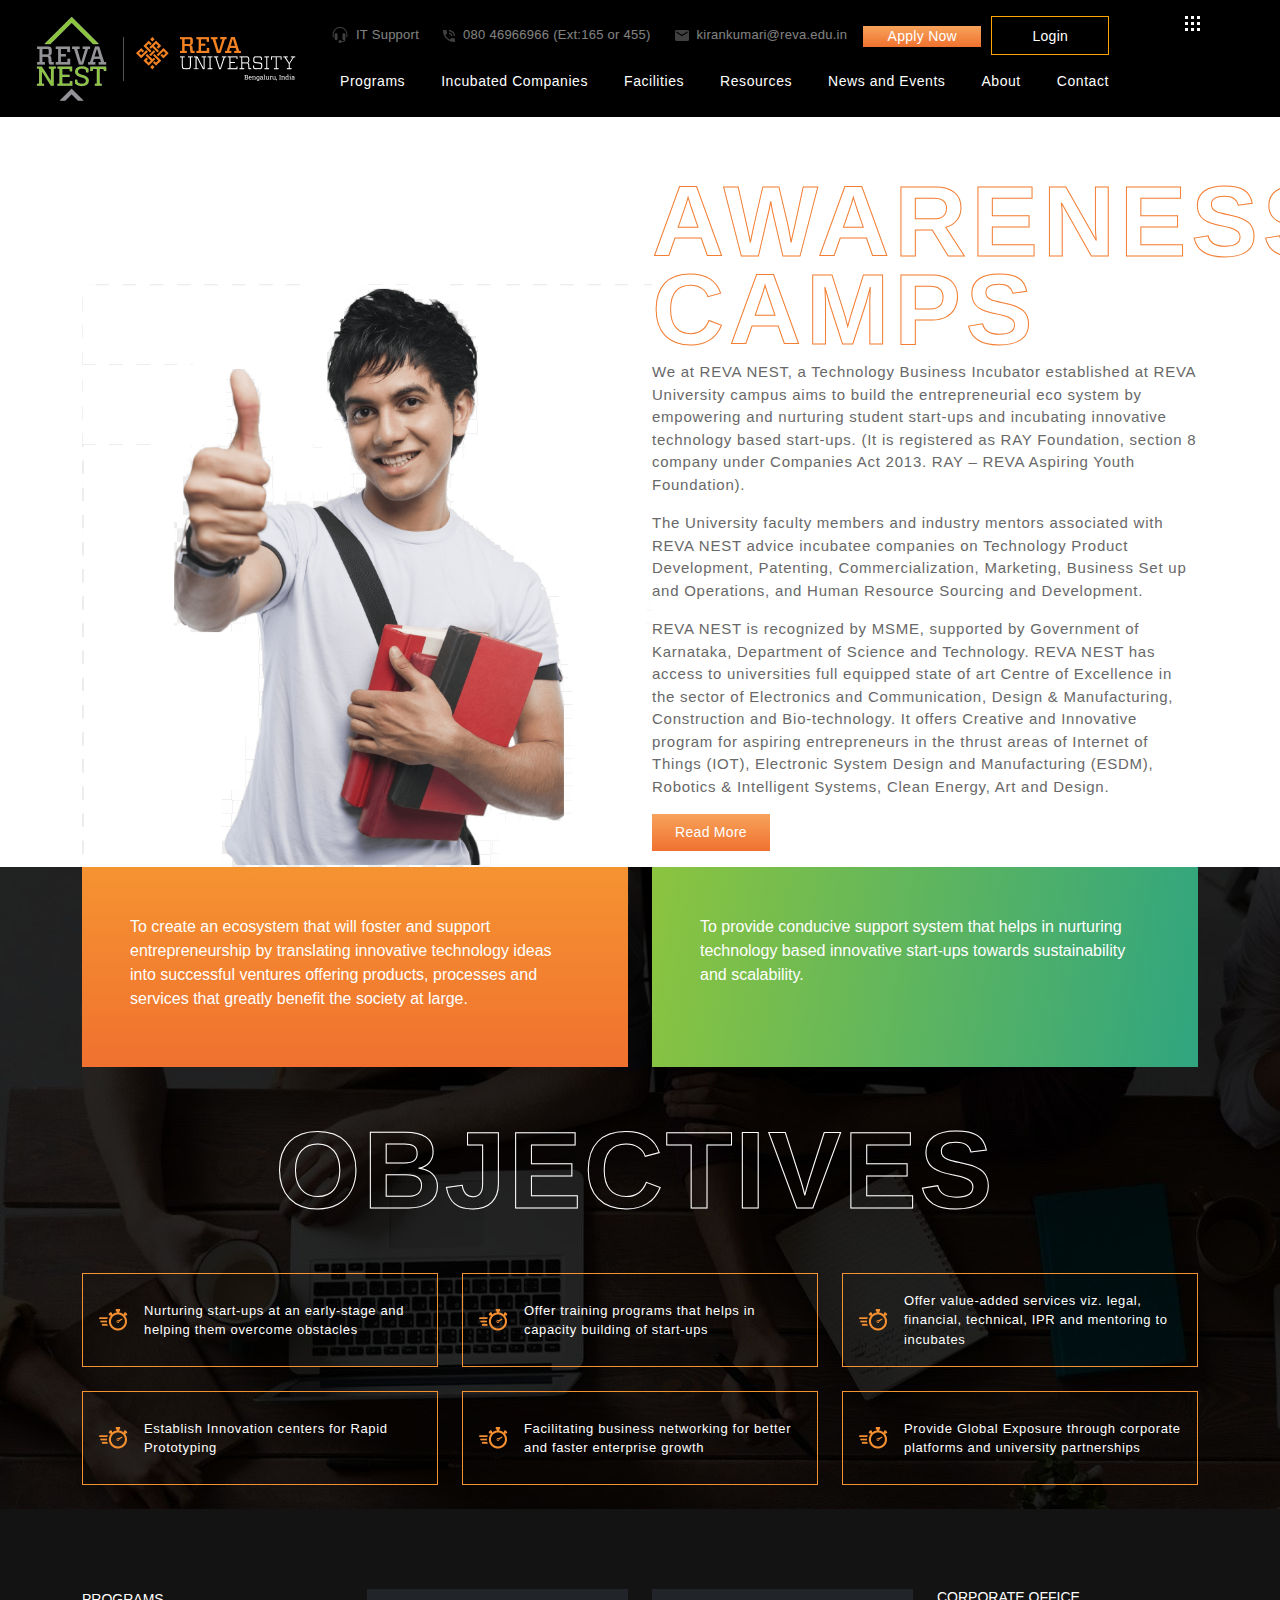
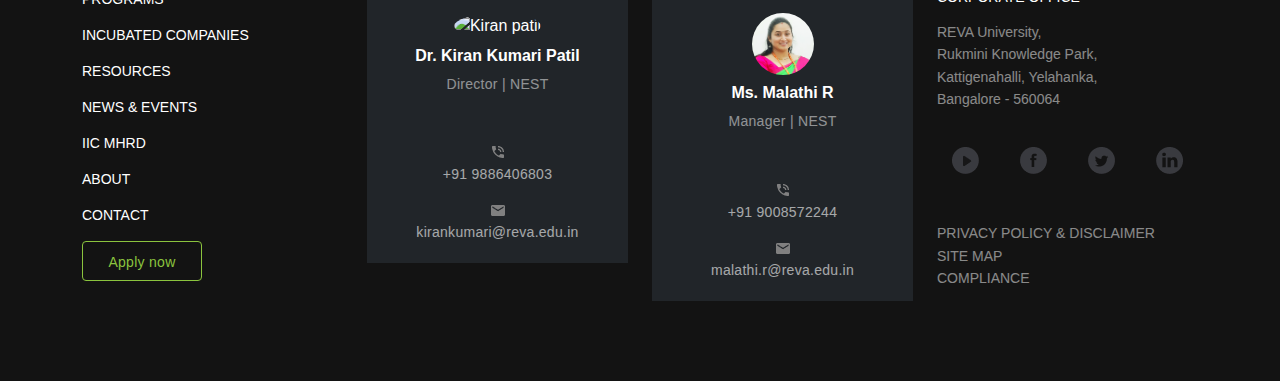
==== about.html @ 31da5b56 "Add files via upload" ====
<!DOCTYPE html>
<html lang="en">

<head>
    <meta charset="UTF-8">
    <meta http-equiv="X-UA-Compatible" content="IE=edge">
    <meta name="viewport" content="width=device-width, initial-scale=1.0">
    <title>About | Reva Nest</title>
    <meta name="description" content="About">
    <meta name="keywords" content="About">
    <!--CSS Preloader-->
    <link rel="preload" href="css/bootstrap.min.css" as="style">
    <link rel="preload" href="css/style.css" as="style">
    <link rel="preload" href="css/responsive.css" as="style">
    <link rel="preload" href="css/about.css" as="style">
    <link rel="preload" href="css/home.css" as="style">
    <link rel="preload" href="css/owl.carousel.min.css" as="style">
    <link rel="preload" href="css/owl.theme.default.min.css" as="style">

    <!--CSS Runner-->
    <link rel="stylesheet" href="css/bootstrap.min.css" media="all">
    <link rel="stylesheet" href="css/style.css" media="all">
    <link rel="stylesheet" href="css/responsive.css" media="all">
    <link rel="stylesheet" href="css/about.css" media="all">
    <link rel="stylesheet" href="css/home.css" media="all">
    <link rel="stylesheet" href="css/owl.carousel.min.css" media="all">
    <link rel="stylesheet" href="css/owl.theme.default.min.css" media="all">
</head>

<body>
     <!--Header Start-->
     <header class="pt-3">
        <div class="container-fluid">
            <div class="row">
                <div class="col-md-3 col-7">
                    <div class="brand-section ms-lg-4 pb-3">
                        <a href="https://hasansterco.github.io/revanest/">
                            <img src="img/images/REVA-NEST-2.png" alt="reva nest" class="img-fluid">
                            <img src="img/images/Group 1329.png" alt="reva university" class="img-fluid">
                        </a>
                    </div>
                </div>
                <div class="col-md-8 col-5">
                    <div class="top-bar d-lg-flex d-none">
                        <div class="address d-flex">
                            <div class="d-flex align-items-center">
                                <img src="img/images/Union.png" alt="Union">
                                <span class="text-white ms-2">IT Support</span>
                            </div>
                            <div class="d-flex align-items-center ms-4">
                                <img src="img/images/Vector.png" alt="number">
                                <span class="text-white ms-2">080 46966966 (Ext:165 or 455)</span>
                            </div>
                            <div class="d-flex align-items-center ms-4">
                                <img src="img/images/Vector-1.png" alt="mail">
                                <a href="mailto:kirankumari@reva.edu.in"
                                    class="text-white ms-2 e_mail">kirankumari@reva.edu.in</a>
                            </div>
                        </div>
                        <div class="cta-section d-flex align-items-baseline ms-3">
                            <a href="applicationform.html" class="apply-now applynowbtn text-decoration-none">Apply
                                Now</a>
                            <a href="login.html" class="loginbtn text-decoration-none">Login</a>
                        </div>
                    </div>
                    <div class="main-menu">
                        <nav class="navbar navbar-expand-lg navbar-dark align-items-start">
                            <div class="container-fluid p-0">
                                <button class="navbar-toggler collapsed ms-5" type="button" data-bs-toggle="collapse"
                                    data-bs-target="#navbarNav" aria-controls="navbarNav" aria-expanded="false"
                                    aria-label="Toggle navigation">
                                    <span class="navbar-toggler-icon"></span>
                                </button>
                                <div class="navbar-collapse" id="navbarNav">
                                    <ul class="navbar-nav">
                                        <li class="nav-item m-0">
                                            <a class="nav-link" href="programs.html">Programs</a>
                                        </li>
                                        <li class="nav-item m-0">
                                            <a class="nav-link" href="#Companies">Incubated Companies</a>
                                        </li>
                                        <li class="nav-item m-0">
                                            <a class="nav-link" href="#Facilities">Facilities</a>
                                        </li>
                                        <li class="nav-item m-0">
                                            <a class="nav-link" href="#Resources">Resources</a>
                                        </li>
                                        <li class="nav-item m-0">
                                            <a class="nav-link" href="#Events">News and Events</a>
                                        </li>
                                        <li class="nav-item m-0">
                                            <a class="nav-link" href="about.html">About</a>
                                        </li>
                                        <li class="nav-item m-0">
                                            <a class="nav-link" href="#Contact">Contact</a>
                                        </li>
                                    </ul>
                                </div>
                            </div>
                        </nav>
                    </div>
                </div>
                <div class="col-md-1 d-lg-flex d-none align-items-start">
                    <img src="img/images/Group 1477.png" class="img-fluid" alt="menu">
                </div>
            </div>
        </div>
    </header>
    <!--Header End-->
<!--About Reva nest-->
<section class="about-reva">
    <div class="container">
        <div class="row">
            <div class="col-md-6 position-relative">
                <img src="img/images/boy.png" alt="boy" class="img-fluid boy-img-translate">
            </div>
            <div class="col-md-6">
                <h1 class="awareness_gaptxt ">AWARENESS CAMPS</h1>
                <p class="mb-3">We at REVA NEST, a Technology Business Incubator established at REVA University campus aims to build the entrepreneurial eco system by empowering and nurturing student start-ups and incubating innovative technology based start-ups. (It is registered as RAY Foundation, section 8 company under Companies Act 2013. RAY – REVA Aspiring Youth Foundation).</p>
                <p class="mb-3">The University faculty members and industry mentors associated with REVA NEST advice incubatee companies on Technology Product Development, Patenting, Commercialization, Marketing, Business Set up and Operations, and Human Resource Sourcing and Development.</p>
                <p class="mb-3">REVA NEST is recognized by MSME, supported by Government of Karnataka, Department of Science and Technology. REVA NEST has access to universities full equipped state of art Centre of Excellence in the sector of Electronics and Communication, Design & Manufacturing, Construction and Bio-technology. It offers Creative and Innovative program for aspiring entrepreneurs in the thrust areas of Internet of Things (IOT), Electronic System Design and Manufacturing (ESDM), Robotics & Intelligent Systems, Clean Energy, Art and Design.</p>
                <a href="" class="applynowbtn py-2 px-2 mb-3">Read More</a>
            </div>
        </div>
    </div>
</section>
<!--About Reva nest-->
<!--Vission and Mission-->
<section class="v-and-m" style="background-image: url('img/images/objectives.jpg');">
    <div class="container">
        <div class="row">
            <div class="col-md-6">
                <div class="vission text-white p-5">
                    To create an ecosystem that will foster and support entrepreneurship by translating innovative technology ideas into successful ventures offering products, processes and services that greatly benefit the society at large.
                </div>
            </div>
            <div class="col-md-6">
                <div class="mission text-white p-5">
                    To provide conducive support system that helps in nurturing technology based innovative start-ups towards sustainability and scalability.
                </div>
            </div>
        </div>
        <h3 class="revanest_gaptxt text-center mt-5">Objectives</h3>
        <div class="row mt-5 justify-content-center">
            <div class="col-md-4 col-6 mb-4">
                <div class="accelerator-box d-flex py-3 px-3 align-items-center">
                    <img src="img/images/time.png" alt="time">
                    <p class="ms-3 text-white">Nurturing start-ups at an early-stage and helping them overcome obstacles</p>
                </div>
            </div>
            <div class="col-md-4 col-6 mb-4">
                <div class="accelerator-box d-flex py-3 px-3 align-items-center">
                    <img src="img/images/time.png" alt="time">
                    <p class="ms-3 text-white">Offer training programs that helps in capacity building of start-ups</p>
                </div>
            </div>
            <div class="col-md-4 col-6 mb-4">
                <div class="accelerator-box d-flex py-3 px-3 align-items-center">
                    <img src="img/images/time.png" alt="time">
                    <p class="ms-3 text-white">Offer value-added services viz. legal, financial, technical, IPR and mentoring to incubates</p>
                </div>
            </div>
            <div class="col-md-4 col-6 mb-4">
                <div class="accelerator-box d-flex py-3 px-3 align-items-center">
                    <img src="img/images/time.png" alt="time">
                    <p class="ms-3 text-white">Establish Innovation centers for Rapid Prototyping</p>
                </div>
            </div>
            <div class="col-md-4 col-6 mb-4">
                <div class="accelerator-box d-flex py-3 px-3 align-items-center">
                    <img src="img/images/time.png" alt="time">
                    <p class="ms-3 text-white">Facilitating business networking for better and faster enterprise growth</p>
                </div>
            </div>
            <div class="col-md-4 col-6 mb-4">
                <div class="accelerator-box d-flex py-3 px-3 align-items-center">
                    <img src="img/images/time.png" alt="time">
                    <p class="ms-3 text-white">Provide Global Exposure through corporate platforms and university partnerships</p>
                </div>
            </div>
        </div>
    </div>
</section>
<!--Vission and Mission-->
    <!--footer-->
    <footer class="footer footerbannerhome">
        <div class="container">
            <div class="row">
                <div class="col-md-3 col-sm-6 col-xs-12 mar_lr10 ">
                    <div>
                        <a href="/programs" class="footer_text d-block">PROGRAMS</a>
                        <a href="/programs" class="footer_text d-block">INCUBATED COMPANIES</a>
                        <a href="/programs" class="footer_text d-block">RESOURCES</a>
                        <a href="/programs" class="footer_text d-block">NEWS & EVENTS</a>
                        <a href="/programs" class="footer_text d-block">IIC MHRD</a>
                        <a href="/programs" class="footer_text d-block">ABOUT</a>
                        <a href="/programs" class="footer_text d-block">CONTACT</a>
                        <a href="/programs" class="footer_text d-block apply_btn pull-left btnClr ">Apply now </a>
                    </div>
                </div>
                <div class="col-md-3 col-sm-6 col-xs-12">
                    <div class="bg-dark pt-4">
                        <div class="rounded-circle ft_image text-center">
                            <img src="img/images/Kiran%20patil.jpg" alt="Kiran patil" class="img-fluid">
                        </div>
                        <h3 class="text_contact mt-2 mb-2 text-capitalize">Dr. Kiran Kumari Patil </h3>
                        <div class="DIRECTOR-NEST mb-3">Director | NEST</div>
                        <img src="img/images/phone.png" class="phone">
                        <a class="number d-block" href="tel:+91 9886406803">+91 9886406803</a>
                        <img src="img/images/mail.png" class="phone">
                        <a href="mailto:kirankumari@reva.edu.in"
                            class="e_mail number d-block">kirankumari@reva.edu.in</a>
                    </div>
                </div>
                <div class="col-md-3 col-sm-6 col-xs-12 mt-4 mt-lg-0">
                    <div class="bg-dark pt-4">
                        <div class="rounded-circle ft_image text-center">
                            <img src="img/images/malathi.jpeg" alt="malathi" class="img-fluid">
                        </div>
                        <h3 class="text_contact mt-2 mb-2 text-capitalize">Ms. Malathi R </h3>
                        <div class="DIRECTOR-NEST mb-3">Manager | NEST</div>
                        <img src="img/images/phone.png" class="phone">
                        <a class="number d-block" href="tel:+91 9008572244">+91 9008572244</a>
                        <img src="img/images/mail.png" class="phone">
                        <a href="mailto:malathi.r@reva.edu.in" class="e_mail number d-block">malathi.r@reva.edu.in</a>
                    </div>
                </div>
                <div class="col-md-3 col-sm-6 col-xs-12 mt-4 mt-lg-0">
                    <h3 class="footer_text">CORPORATE OFFICE</h3>
                    <p class="address">
                        REVA University, <br>
                        Rukmini Knowledge Park, <br>
                        Kattigenahalli, Yelahanka, <br>
                        Bangalore - 560064
                    </p>
                    <div class="social-icon d-flex justify-content-between align-items-center">
                        <a href="https://www.youtube.com/channel/UCalF6nZAi6I7ryIiy6CphsQ/featured?view_as=subscriber"
                            rel="nofollow noopener"><img src="img/images/youtube.png" class="link"></a>

                        <a href="https://www.facebook.com/REVAINCUBATION/" rel="nofollow noopener"><img
                                src="img/images/facebook.png" class="link"></a>

                        <a href="https://twitter.com/nest_reva" rel="nofollow noopener"><img
                                src="img/images/twitter.png" class="link"></a>

                        <a href="https://www.linkedin.com/company/reva-nest" rel="nofollow noopener"><img
                                src="img/images/linkedin.png" class="link"></a>
                    </div>
                    <p class="address mt-5">
                        PRIVACY POLICY & DISCLAIMER <br>
                        SITE MAP <br>
                        COMPLIANCE
                    </p>
                </div>
            </div>
        </div>
    </footer>
    <!--footer-->

    <script src="scripts/jquery-3.6.0.min.js"></script>
    <script src="scripts/bootstrap.min.js" defer></script>
    <script src="scripts/owl.carousel.min.js"></script>
    <script src="scripts/index.js" defer></script>
    <script src="scripts/home.js" defer></script>
</body>

</html>
---- css/style.css ----
body,html{margin:0;font-size:100%;font-family:'Open Sans',sans-serif;background:#fff}body p {font-size: 15px;letter-spacing: 0.05em;color: #686868;}body a{text-decoration:none !important;transition:.5s all;-webkit-transition:.5s all;-moz-transition:.5s all;-o-transition:.5s all;-ms-transition:.5s all}a:hover{text-decoration:none}input[type=button],input[type=submit]{transition:.5s all;-webkit-transition:.5s all;-moz-transition:.5s all;-o-transition:.5s all;-ms-transition:.5s all}h1,h2,h3,h4,h5,h6{text-transform:uppercase;font-family:'Open Sans',sans-serif}p{margin:0;letter-spacing:1px}ul{margin:0;padding:0}label{margin:0}#toTop{display:none;text-decoration:none;position:fixed;bottom:24px;right:1%;overflow:hidden;z-index:999;width:32px;height:32px;border:none;text-indent:100%;background:url(../images/arr.png) no-repeat 0 0}#toTopHover{width:32px;height:32px;display:block;overflow:hidden;float:right;opacity:0;-moz-opacity:0}.donate_form_w3l form input[type=email],.donate_form_w3l form input[type=password],.donate_form_w3l form input[type=text]{padding:8px 11px;display:block;width:100%;background:0 0;border:none;outline:0;color:#555;font-size:1em;box-shadow:inset 0 0 3px #555;-webkit-box-shadow:inset 0 0 3px #555;-moz-box-shadow:inset 0 0 3px #555;-o-box-shadow:inset 0 0 3px #555;-webkit-appearance:none}.donate_form_w3l form input[type=submit]{text-transform:capitalize;background:#e3001f;color:#fff;padding:.8em 2em;border:none;font-size:1em;outline:0;-webkit-transition:.5s all;-moz-transition:.5s all;-o-transition:.5s all;-ms-transition:.5s all;text-transform:uppercase;width:100%;font-weight:600;margin-top:1em;-webkit-appearance:none}.donate_form_w3l form textarea{padding:8px 11px;display:block;width:100%;background:0 0;border:none;outline:0;color:#555;font-size:1em;box-shadow:inset 0 0 3px #555;-webkit-box-shadow:inset 0 0 3px #555;-moz-box-shadow:inset 0 0 3px #555;-o-box-shadow:inset 0 0 3px #555;-webkit-appearance:none;height:75px}ul.infor label{font-weight:600}ul.infor li{display:inline-block;border:1px solid #fff;padding:10px 31px;font-size:.9em;color:#fff;background:#13a538;letter-spacing:1px}.form-one{padding-left:0}.form-one p{color:#000;font-size:.9em;margin:.5em 0;letter-spacing:1px}.form-one.two{padding-right:0}ul.infor{margin:1em 0}.donate_form_w3l h5{color:#222;font-size:1.2em}.modal-header h4{text-transform:uppercase;text-align:center;margin:1em 0;font-size:2em;color:#000;letter-spacing:1px}.modal-header{min-height:16.42857143px;padding:30px;border-bottom:none!important}.header-w3l-agile{background:#000;padding:1em 2em}.header_left{float:left}.header_right{float:right}.header_left ul li{display:inline-block;color:#fff;margin-right:20px;font-size:14px;letter-spacing:1px}.header_left ul li a{color:#fff;text-decoration:none}.header_left ul li span{top:0;border:2px solid #fff;padding:9px 9px;font-size:12px;color:#f5af02;margin-right:10px}.w3ls-social-icons i{font-size:15px;background:#0064d2;color:#fff;border:1px solid #0064d2;transition:.5s all;-webkit-transition:.5s all;-o-transition:.5s all;-ms-transition:.5s all;-moz-transition:.5s all;width:32px;height:32px;line-height:27px;text-align:center}.w3ls-social-icons i:hover{background:0 0;color:#f5af02;border:1px solid #f5af02;transition:.5s all;-webkit-transition:.5s all;-o-transition:.5s all;-ms-transition:.5s all;-moz-transition:.5s all}.banner-w3ls{background:url(../images/banner22.jpg) no-repeat 0 0;background-size:cover;-webkit-background-size:cover;-o-background-size:cover;-ms-background-size:cover;-moz-background-size:cover;min-height:780px;position:relative}.banner-w3ls h2{color:#fff;text-transform:uppercase;letter-spacing:12px;font-size:3em;font-weight:600;text-align:center;padding-top:2em;font-family:'Press Start 2P',cursive;margin-bottom:.5em}.banner-w3ls h3{text-align:center;margin:0;margin-bottom:3em;font-size:1em;color:#f5af02;letter-spacing:9px}p.subtitle-agileinfo{font-size:.8em;color:#e3001f;letter-spacing:10px;text-align:center;text-transform:uppercase;margin-top:17px;background:#000;width:60%;margin:0 auto}p.sub-cap{font-size:11px;letter-spacing:5px;color:#0064d2}.navbar-header h1 a{color:#111;text-decoration:none;display:inline-block}h1 span{color:#f5af02}span.logo-c{font-size:1.8em}.navbar-header h1{margin:0;padding:0;margin-top:1px;font-size:2em;font-family:'Faster One',cursive}.header-nav{background:#fff;padding:0 1em}.hvr-underline-from-center{display:inline-block;vertical-align:middle;-webkit-transform:translateZ(0);transform:translateZ(0);box-shadow:0 0 1px transparent;-webkit-backface-visibility:hidden;backface-visibility:hidden;-moz-osx-font-smoothing:grayscale;position:relative;overflow:hidden}.hvr-underline-from-center:before{content:"";position:absolute;z-index:-1;left:50%;right:50%;bottom:0;background:#0064d2;height:4px;-webkit-transition-property:left,right;transition-property:left,right;-webkit-transition-duration:.3s;transition-duration:.3s;-webkit-transition-timing-function:ease-out;transition-timing-function:ease-out}.hvr-underline-from-center:active:before,.hvr-underline-from-center:focus:before,.hvr-underline-from-center:hover:before{left:0;right:0}.navbar-default{background:0 0;border:none;margin:0;min-height:inherit}.navbar-default .navbar-nav>.active>a,.navbar-default .navbar-nav>.active>a:focus,.navbar-default .navbar-nav>.active>a:hover{color:#99abd5;background:0 0!important}.navbar-nav>li{margin:0 .4em}ul.nav.navbar-nav.navbar-right{margin-left:18%;margin-top:13px}.navbar-default .navbar-nav>li>a{font-size:.9em;padding:1.5em 1em;position:relative;font-weight:400;text-transform:uppercase;color:#000;letter-spacing:1px}.navbar-default .navbar-nav li a.active,.navbar-default .navbar-nav>li>a:focus,.navbar-default .navbar-nav>li>a:hover{color:#0064d2;background:0 0!important}.navbar-right{float:left!important;margin-right:0!important}.navbar-collapse{padding:0!important}.demo-1 .main-title{font-size:4.2em;letter-spacing:.1em;width:60%}.demo-2 .main-title{font-weight:400;font-size:8em;padding-left:10px;text-shadow:2px 2px 4px rgba(0,0,0,.4)}.main-title{margin:0 auto;width:70%}@media (max-width:1280px){.demo-1 .main-title{width:65%}.w3layouts-newsletter form{width:75%}h1{font-size:.75em}}@media (max-width:1080px){.demo-1 .main-title{width:80%}h1{font-size:.65em}p.agileinfo{font-size:.21em}.w3layouts-newsletter h2{font-size:.31em}}@media (max-width:900px){.demo-1 .main-title{width:85%}.w3layouts-newsletter form{width:85%}p.agileinfo{letter-spacing:1px}}@media (max-width:736px){.w3layouts-newsletter h2{font-size:.25em}h1{font-size:.5em}.w3layouts-newsletter input[type=email]{padding:12px 2%;font-size:.23em}.w3layouts-newsletter input[type=submit]{font-size:.23em;padding:12px 0}p.agileinfo{font-size:.2em;margin-top:2em}}@media (max-width:667px){.demo-1 .main-title{width:90%}}@media (max-width:640px){.w3layouts-newsletter input[type=email],.w3layouts-newsletter input[type=submit]{padding:10px 2%;font-size:.21em}h1{font-size:.45em;letter-spacing:6px}p.agileinfo{letter-spacing:0}}@media (max-width:568px){.demo-1 .main-title{width:95%}p.agileinfo{margin-top:1.5em}}@media (max-width:414px){h1{letter-spacing:4px}p.agileinfo{line-height:1.8em}.w3layouts-newsletter form{width:95%}.w3layouts-newsletter input[type=email]{width:72%}.w3layouts-newsletter input[type=submit]{width:28%}}@media (max-width:384px){.w3layouts-newsletter h2{letter-spacing:1px}h1{letter-spacing:3px}}@media (max-width:320px){.w3layouts-newsletter input[type=email]{width:70%}.w3layouts-newsletter input[type=submit]{width:30%}}#slider2,#slider3{box-shadow:none;-moz-box-shadow:none;-webkit-box-shadow:none;margin:0 auto}.rslides_tabs li:first-child{margin-left:0}.rslides_tabs .rslides_here a{background:rgba(255,255,255,.1);color:#fff;font-weight:700}.events{list-style:none}.callbacks_container{position:relative;float:left;width:100%}.callbacks{position:relative;list-style:none;overflow:hidden;width:100%;padding:0;margin:0}.callbacks li{position:absolute;width:100%}.callbacks img{position:relative;z-index:1;height:auto;border:0}.callbacks .caption{display:block;position:absolute;z-index:2;font-size:20px;text-shadow:none;color:#fff;left:0;right:0;padding:10px 20px;margin:0;max-width:none;top:10%;text-align:center}.callbacks_nav{position:absolute;-webkit-tap-highlight-color:transparent;bottom:-35%;left:0;z-index:3;text-indent:-9999px;overflow:hidden;text-decoration:none;width:32px;height:32px;background:transparent url(../images/left.png) no-repeat left top}.callbacks_nav:hover{opacity:.5}.callbacks_nav.next{left:auto;background:transparent url(../images/right.png) no-repeat right top;left:51%}.callbacks_nav.prev{right:auto;background-position:left top;left:46%}#slider3-pager a{display:inline-block}#slider3-pager span{float:left}#slider3-pager span{width:100px;height:15px;background:#fff;display:inline-block;border-radius:30em;opacity:.6}#slider3-pager .rslides_here a{background:#fff;border-radius:30em;opacity:1}#slider3-pager a{padding:0}#slider3-pager li{display:inline-block}.rslides{position:relative;list-style:none;overflow:hidden;width:100%;padding:0}.rslides li{-webkit-backface-visibility:hidden;position:absolute;display:none;width:100%;left:0;top:0}.rslides li{position:relative;display:block;float:left}.rslides img{height:auto;border:0}.callbacks_tabs{list-style:none;position:absolute;bottom:21%;left:96%;padding:0;margin:0;z-index:990;display:block;text-align:cente}.slider-top span{font-weight:600}.callbacks_tabs li{display:block;margin:4px 0}.callbacks_tabs a{visibility:hidden}.callbacks_tabs a:after{content:"\f111";font-size:0;font-family:FontAwesome;visibility:visible;display:block;height:12px;width:12px;display:inline-block;background:#fff;border-radius:50%;-webkit-border-radius:50%;-o-border-radius:50%;-moz-border-radius:50%;-ms-border-radius:50%}.callbacks_here a:after{background:#f5af02;border:1px solid #f5af02;height:40px;width:3px;border-radius:0}.w3l_banner_info{text-align:center}.w3l_banner_info h4{font-size:2.3em;color:#f5af02;letter-spacing:13px;margin-top:1.5em;font-weight:300}.wthree_title_agile{text-align:center}.inner_w3l_agile_grids{margin-top:4em}.wthree_title_agile h3{font-family:'Faster One',cursive;font-size:2.7em;color:#000;letter-spacing:2px}.wthree_title_agile h3 span{color:#f5af02}p.sub_para{letter-spacing:10px;font-size:.9em;text-align:center;color:#0064d2;text-transform:uppercase}p.sub_para.two{color:#fff}#about{background:url(../images/ab.jpg) no-repeat 0 0;background-size:cover;-webkit-background-size:cover;-o-background-size:cover;-ms-background-size:cover;-moz-background-size:cover;min-height:660px;padding-top:4em}.about-left-w3layouts h6{color:#fff;font-size:1.8em;font-weight:600;margin:0 0 1em 0;text-transform:uppercase}.about-left-w3layouts p{color:#fff;font-size:.9em;line-height:2em}.about-right-w3layouts iframe{border:none;width:100%;height:332px;background:#fff;padding:.5em}.wthree_title_agile.two h3{color:#fff}.test-review h5{color:#111;text-transform:none;margin-top:1.2em;text-align:center;letter-spacing:1px;font-size:1.2em;font-weight:600}.test-review img{border-radius:50%;-webkit-border-radius:50%;-mox-border-radius:50%;-o-border-radius:50%;-ms-border-radius:50%;box-shadow:0 10px 20px rgba(0,0,0,.41);-webkit-box-shadow:0 10px 20px rgba(0,0,0,.41);-moz-box-shadow:0 10px 20px rgba(0,0,0,.41);-o-box-shadow:0 10px 20px rgba(0,0,0,.41);-ms-box-shadow:0 10px 20px rgba(0,0,0,.41);width:80%;border:none;border-bottom:8px solid #0064d2}.test-review p img{background:#efeded;box-shadow:none}.test-review img{margin:0 auto}.banner-bottom{padding:5em 0 5em 0}#service{padding:5em 0}.agileits_service_grid_btm_left1 img{width:100%}.agileits_service_grid_btm_left1{-webkit-transition:all .3s ease-in-out;-moz-transition:all .3s ease-in-out;-ms-transition:all .3s ease-in-out;-o-transition:all .3s ease-in-out;transition:all .3s ease-in-out;z-index:1;width:100%;overflow:hidden;position:relative;box-shadow:0 10px 20px rgba(0,0,0,.41);-webkit-box-shadow:0 10px 20px rgba(0,0,0,.41);-moz-box-shadow:0 10px 20px rgba(0,0,0,.41);-o-box-shadow:0 10px 20px rgba(0,0,0,.41);-ms-box-shadow:0 10px 20px rgba(0,0,0,.41)}.agileits_service_grid_btm_left1:before{bottom:0;right:0;border-bottom:3px solid #0064d2;border-right:3px solid #0064d2}.agileits_service_grid_btm_left1:after,.agileits_service_grid_btm_left1:before{content:'';z-index:2;width:0;height:0;visibility:hidden;position:absolute;-webkit-transition:all .8s ease-in-out;-moz-transition:all .8s ease-in-out;-ms-transition:all .8s ease-in-out;-o-transition:all .8s ease-in-out;transition:all .8s ease-in-out}.agileits_service_grid_btm_left1:after{top:0;left:0;border-top:3px solid #0064d2;border-left:3px solid #0064d2}.agileits_service_grid_btm_left1:hover:after,.agileits_service_grid_btm_left1:hover:before{width:100%;height:100%;visibility:visible}.agileits_service_grid_btm_left2 h5{margin:0 0 .5em;color:#e1001f;font-size:1.3em;letter-spacing:1px;text-transform:uppercase;font-weight:600}.agileits_service_grid_btm_left2 p{color:#555;font-size:15px;line-height:2em}.agileits_service_grid_btm_left2 p span{color:#000;padding:0 4px 0 10px;font-weight:700}.agileits_service_grid_btm_left2 a{text-decoration:none;color:#000;text-transform:uppercase;font-size:12.5px;letter-spacing:1px;margin-top:10px;display:block;cursor:pointer}.agileits_service_grid_btm_left2{padding:2em 1em;border:none;background:#f7f7f7;text-align:center}.agileits_service_grid_btm_left1:hover{cursor:default}.about-grid-agile{width:550px;margin:0 auto;border-radius:5px;-webkit-border-radius:5px;-ms-border-radius:5px;-moz-border-radius:5px;-o-border-radius:5px}.about-head-w3{padding:1.2em 0;background:#fd5c63;text-align:center;border-top-left-radius:5px;-webkit-border-top-left-radius:5px;-moz-border-top-left-radius:5px;-ms-border-top-left-radius:5px;-o-border-top-left-radius:5px;border-top-right-radius:5px;-webkit-border-top-right-radius:5px;-moz-border-top-right-radius:5px;-ms-border-top-right-radius:5px;-o-border-top-right-radius:5px}.about-head-w3{background:#e3001f}.green-top{background:#7ac143}.about-head-w3 h3{color:#fff;font-size:25px;text-transform:uppercase;margin:0}#team{background:url(../images/banner22.jpg) no-repeat 0 0;background-size:cover;-webkit-background-size:cover;-o-background-size:cover;-ms-background-size:cover;-moz-background-size:cover;min-height:770px;padding-top:4em}.about-bottom{background:#fff;text-align:center;padding:2em;border-bottom-left-radius:5px;-webkit-border-bottom-left-radius:5px;-moz-border-bottom-left-radius:5px;-ms-border-bottom-left-radius:5px;-o-border-bottom-left-radius:5px;border-bottom-right-radius:5px;-webkit-border-bottom-right-radius:5px;-moz-border-bottom-right-radius:5px;-ms-border-bottom-right-radius:5px;-o-border-bottom-right-radius:5px}.about-bottom-bottom{margin-top:1em}.about-bottom-bottom p{color:#0064d2;font-size:1.2em;font-weight:600;margin:0 0 .5em 0;text-transform:uppercase}.agileits_social_list a{margin-right:12px;color:#000}.agileits_social_list a:hover{background:0 0}#gallery{padding-top:4em}.nd-wrap{overflow:hidden;text-align:center;margin:0 auto;position:relative;display:inline-block}.nd-wrap img{display:block;width:100%}.nd-title{position:relative;top:-150px;opacity:0;margin:0 0 30px;font-weight:400;-webkit-transition:all 1s ease 10ms;transition:all 1s ease 10ms}.nd-title{color:#fff;padding:0 20px 15px;border-bottom:1px solid #ccc;display:block;font-weight:700;font-size:1.5em;width:70%;margin:0 auto 1em}.nd-icon{color:#fff;display:inline-block;font-size:25px;margin:0 5px;opacity:0;position:relative;cursor:pointer;-webkit-transition-duration:.6s;transition-duration:.6s;-webkit-transition-timing-function:cubic-bezier(1,-.53,.405,1.425);transition-timing-function:cubic-bezier(1,-.53,.405,1.425)}.nd-icon i{background:#f5af02;border:2px solid;border-radius:50% 0 50% 50%;border-color:transparent;width:40px;height:40px;font-size:.7em;line-height:2em;-webkit-transition:all .2s ease-in-out;transition:all .2s ease-in-out}.nd-icon:hover i{background:#0064d2;-webkit-transform:scale(1.1,1.1);transform:scale(1.1,1.1)}.nd-content{position:absolute;width:100%;height:100%;left:0;top:0;-webkit-transition:all .5s ease;transition:all .5s ease}.nd-content_inner{display:table;width:100%;height:100%}.nd-content_inner1{display:table-cell;width:100%;height:100%;vertical-align:middle}.nd-wrap:hover .nd-content,.nd-wrap:hover .nd-icon,.nd-wrap:hover .nd-title{opacity:1;top:0}.nd-wrap:hover .nd-title{-webkit-transition:all .5s cubic-bezier(1,-.53,.405,1.425) 10ms;transition:all .5s cubic-bezier(1,-.53,.405,1.425) 10ms}.nd-wrap:hover .nd-content{background:rgba(0,0,0,.5)}.nd-wrap.nd-style-8:hover .nd-title{-webkit-transition:all .5s ease 10ms;transition:all .5s ease 10ms}.nd-style-8 .nd-icon{-webkit-transform:rotate(180deg) scale(1.5,1.5);transform:rotate(180deg) scale(1.5,1.5);-webkit-transition-timing-function:ease;transition-timing-function:ease}.nd-wrap.nd-style-8:hover .nd-icon{-webkit-transform:rotate(360deg) scale(1,1);transform:rotate(360deg) scale(1,1)}.gal-gd-sec{margin:2em 0}.contact-left h6{font-size:16px;text-transform:uppercase;font-weight:400;color:#f5af02;letter-spacing:2px;margin-bottom:20px}.contact-agile{background:#000;width:72%;padding:3em 4em 3em;position:absolute;left:14%;bottom:31%}.contact-left{float:right;width:37%}.contact-middle{width:60%;float:left}.contact-agile h4{text-align:left;font-size:22px;margin-bottom:13px;color:#553a99}.contact-agile h4{color:#0064d2;font-size:30px;margin-bottom:10px}.contact-left p{text-align:left;font-size:.9em;margin-bottom:10px;color:#999;letter-spacing:1px}.contact-left a{color:#999;text-decoration:none;transition:all .5s ease-in-out;-webkit-transition:all .5s ease-in-out;-moz-transition:all .5s ease-in-out;-o-transition:all .5s ease-in-out;-ms-transition:all .5s ease-in-out}.contact-left a:hover{color:#553a99;transition:all .5s ease-in-out;-webkit-transition:all .5s ease-in-out;-moz-transition:all .5s ease-in-out;-o-transition:all .5s ease-in-out;-ms-transition:all .5s ease-in-out}.contact-left span{color:#444;font-size:14px;letter-spacing:.8px;display:inline-block;margin-bottom:15px}.contact-agile p.heading-btm-w3ls,.sevices-w3layouts p.heading-btm-w3ls{color:#e7e3e3}.contact-middle input[type=email],.contact-middle input[type=text],textarea{width:100%;padding:7px 10px;font-size:15px;border:none;background:rgba(68,68,68,.28);border-bottom:2px solid rgba(68,68,68,.28);color:#fff;transition:all .5s ease-in-out;-webkit-transition:all .5s ease-in-out;-moz-transition:all .5s ease-in-out;-o-transition:all .5s ease-in-out;-ms-transition:all .5s ease-in-out}.contact-middle input[type=email]:hover,.contact-middle input[type=text]:hover,textarea:hover{border-bottom:2px solid rgba(255,255,255,.62);transition:all .5s ease-in-out;-webkit-transition:all .5s ease-in-out;-moz-transition:all .5s ease-in-out;-o-transition:all .5s ease-in-out;-ms-transition:all .5s ease-in-out}.contact-middle p{color:#b1b1b1;margin-bottom:10px;font-size:15px}.contact-middle input[type=email],.contact-middle input[type=text]{margin-bottom:1.2em}.input-w3ls{width:49%;float:left}.input-w3ls:nth-child(1){margin-right:10px}input[type=email]:focus,input[type=text]:focus,textarea:focus{outline:0}textarea{height:90px;resize:none;width:100%}textarea:focus{outline:0}.contact-middle input[type=submit]{float:none;margin-top:2em;display:inline-block;text-decoration:none;color:#fff;padding:8px 25px;font-size:17px;background:#e3001f;border:2px solid #e3001f;transition:.5s ease-in;-webkit-transition:.5s ease-in;-moz-transition:.5s ease-in;-o-transition:.5s ease-in;-ms-transition:.5s ease-in;text-transform:uppercase}.contact-middle input[type=submit]:hover{background:#553a99;transition:.5s ease-in;-webkit-transition:.5s ease-in;-moz-transition:.5s ease-in;-o-transition:.5s ease-in;-ms-transition:.5s ease-in}.form-agileinfo{width:100%}.map-w3ls{position:relative;padding-top:5em}.map-w3ls h3{margin-bottom:9em!important}.map-w3ls iframe{width:100%;height:400px;border:none}.newsletter{background:#000;position:relative;padding:5em 0}.w3_agile_address{background:#101010;padding:2em 0}.w3ls_newsletter_social{margin:.5em 0 0}.w3ls_newsletter_social ul li a{color:#fff}.w3ls_footer_grid_leftl{float:left;text-align:center;background:#e3001f;width:73px;height:88px}.w3ls_footer_grid_leftl.email{width:73px;height:89px}.w3ls_footer_grid_leftl i{color:#fff;font-size:1.5em;line-height:3.5em}.w3ls_footer_grid_leftr{float:left;width:79%;background:#fff;padding:1em 1em}.w3ls_footer_grid_leftr h4{font-size:1em;color:#000;letter-spacing:3px;margin-bottom:.5em;font-family:Lato,sans-serif}.w3ls_footer_grid_leftr p{color:#555;line-height:1.5em;font-size:.9em}.w3ls_footer_grid_leftr a{color:#555;text-decoration:none;font-size:15px;letter-spacing:1px}.w3ls_footer_grid_leftr a:hover{color:#21d0e7}.w3l_footer_agile p{text-align:center;color:#fff;line-height:1.8em;letter-spacing:2px;font-size:.9em}.w3l_footer_agile p a{color:#f5af02;text-decoration:underline}.w3l_footer_agile p a:hover{color:#fff}.w3ls_footer_grid_left:hover .w3ls_footer_grid_leftl{background:#0064d2}.w3ls_footer_grid_left:hover .w3ls_footer_grid_leftr h4{color:#e3001f}.w3ls_footer_grid{margin:4em 0 5em}.agileits_social_list li{margin-right:10px;display:inline-block}.agileits_social_list li a{width:32px;height:32px;color:#212121;text-align:center;display:inline-block;font-size:12px;border:2px solid #0064d2;border-radius:50%}.agileits_social_list li a i{line-height:2em}.agileits_social_list li a:hover{color:#fff}a.w3_agile_facebook:hover{background:#3b5998;border-color:#3b5998}a.agile_twitter:hover{background:#1da1f2;border-color:#1da1f2}a.w3_agile_dribble:hover{background:#ea4c89;border-color:#ea4c89}.footer-grid p{color:#898989;font-size:.9em;margin:0;line-height:1.8em;text-align:left}.footer-grid p a{color:#898989;display:block;margin:1em 0;text-align:left}.footer-grid p a:hover{color:#fff}.footer-grid1-left{float:left;width:28%}.footer-grid1-right a{font-size:.9em;color:#898989;text-align:left;text-decoration:none;text-transform:capitalize;display:block;margin:0 0 .5em;line-height:1.9em}.footer-grid-instagram{float:left;width:41%}.footer-grid1-right{float:left;width:40%;margin-left:6%}.footer-grid h3{font-size:1.2em;color:#fff;letter-spacing:1px;margin:0 0 1.3em 0;font-weight:600}.footer-grid ul li{list-style:none;margin-bottom:10px}.footer-grid ul li a{color:#898989;font-size:.9em}.w3l_footer_agile{padding:1em 0;background:#0064d2}.footer-grid1:nth-child(2){margin-bottom:1em}h3.agileinfo_sign{font-size:1.5em;color:#212121;font-weight:700;margin:0 0 .8em 0;text-transform:uppercase;letter-spacing:1px;text-align:center}.modal-body p{color:#555;line-height:1.9em;margin:1em 0;font-size:.9em;letter-spacing:1px}.modal-body i{color:#f12b24;display:block}#toTop{display:none;text-decoration:none;position:fixed;bottom:6px;right:1%;overflow:hidden;z-index:999;width:32px;height:32px;border:none;text-indent:100%;background:url(../images/up.png) no-repeat 0 0}#toTopHover{width:32px;height:32px;display:block;overflow:hidden;float:right;opacity:0;-moz-opacity:0}@media (max-width:1440px){.w3l_banner_info h4{font-size:2em;letter-spacing:13px;margin-top:2em}.wthree_title_agile h3{font-size:2.5em;letter-spacing:2px}}@media (max-width:1366px){.banner-w3ls h2{letter-spacing:12px;font-size:2.3em;padding-top:1.5em;margin-bottom:.5em}.banner-w3ls h3{margin-bottom:3em;font-size:.9em;letter-spacing:9px}.banner-w3ls{min-height:696px}.inner_w3l_agile_grids{margin-top:3em}.contact-agile{width:82%;padding:3em 4em 3em;position:absolute;left:9%;bottom:31%}.w3_agile_address{padding:1em 0}#service,.banner-bottom,.newsletter{padding:3em 0}#gallery,.map-w3ls{padding-top:3em}}@media (max-width:1280px){.w3l_banner_info h4{font-size:1.8em;letter-spacing:13px;margin-top:2em}.timer{font-size:2.5em}.contact-agile{width:89%;padding:3em 4em 3em;position:absolute;left:6%;bottom:31%}ul.nav.navbar-nav.navbar-right{margin-left:5%;margin-top:13px}.navbar-default .navbar-nav>li>a{font-size:.9em;padding:1.5em .8em}.test-review img{border-bottom:3px solid #0064d2}.wthree_title_agile h3{font-size:2.3em;letter-spacing:2px}.about-bottom-bottom p{font-size:1em;font-weight:600;margin:0 0 .5em 0}}@media (max-width:1080px){.banner-w3ls{min-height:658px}.wthree_title_agile h3{font-size:2.3em;letter-spacing:2px}.contact-agile{width:87%;padding:3em 4em 3em;position:absolute;left:7%;bottom:24%}.input-w3ls{width:48%;float:left}.input-w3ls:nth-child(1){margin-right:19px}.w3ls_footer_grid_left{padding:0 2px}.w3ls_footer_grid_leftl{width:64px;height:88px}.w3ls_footer_grid_leftl.email{width:64px;height:89px}.agileits_social_list li{margin-right:2px}#about{min-height:594px;padding-top:3em}.about-left-w3layouts h6{font-size:1.6em;font-weight:600;margin:0 0 .6em 0}.w3ls_footer_grid_leftr p{line-height:1.5em;font-size:.8em}.w3ls_footer_grid_leftl{width:64px;height:87px}.footer-grid h3{font-size:1.1em;letter-spacing:1px;margin:0 0 1.3em 0}}@media (max-width:1050px){.contact-agile{width:87%;padding:3em 3em 3em;position:absolute;left:7%;bottom:24%}}@media (max-width:1024px){.contact-agile{width:90%;padding:3em 4em 3em;position:absolute;left:5%;bottom:24%}.footer-grid1-right{float:left;width:51%;margin-left:6%}.agileits_social_list li a i{line-height:2em}.banner-w3ls h2{letter-spacing:12px;font-size:2em;padding-top:1.5em;margin-bottom:.5em}.w3l_banner_info h4{font-size:1.6em;letter-spacing:11px;margin-top:2em}.banner-w3ls{min-height:603px}.timer{font-size:2.2em}.callbacks_tabs{bottom:50%;left:96%}.wthree_title_agile h3{font-size:2em;letter-spacing:2px}.test-review h5{margin-top:1.2em;font-size:1em}.contact-agile h4{font-size:27px;margin-bottom:10px}.inner_w3l_agile_grids{margin-top:-3em}#team{min-height:723px;padding-top:4em}}@media (max-width:991px){.navbar-header h1{margin:0;padding:0;margin-top:1px;font-size:1.8em}p.sub-cap{font-size:11px;letter-spacing:4px}.navbar-nav>li{margin:0 .1em}.navbar-default .navbar-nav>li>a{font-size:.8em;padding:1.5em .5em}ul.nav.navbar-nav.navbar-right{margin-left:1%;margin-top:13px}#about{min-height:666px;padding-top:2em;padding-bottom:3em}.about-left-w3layouts{margin-bottom:2em}.agileits_service_grid_btm_left{float:left;width:33%}.gal-gd{width:33.33%;float:left;padding:0 5px}.gal-gd-sec{float:left;width:50%;padding:0 5px}.gal-gd-sec{margin:5px 0}.w3ls_footer_grid{margin:2em 0 2em}.w3ls_footer_grid_leftl{width:90px;height:87px}.w3ls_footer_grid_leftr{float:left;width:86%;padding:1em 1em}.w3ls_footer_grid_leftl.email{width:90px;height:89px}.w3ls_footer_grid_left:nth-child(2){margin:.7em 0}.footer-grid{margin-bottom:2em}.agileits_service_grid_btm_left2 p{font-size:14px;line-height:2em}.nd-title{padding:0 20px 15px;font-size:1.2em;width:70%;margin:0 auto 1em}.contact-middle{width:100%;float:left}.contact-left{float:right;width:100%;margin-top:1em}.contact-agile{width:90%;padding:1em 2em 1em;position:absolute;left:5%;bottom:-1%}.contact-agile{width:90%;padding:1em 2em 1em;position:absolute;left:5%;bottom:7%}.input-w3ls{width:48.5%;float:left}.footer-grid1-left{float:left;width:15%}.footer-grid-instagram{float:left;width:15%}.main-title{margin:0 auto;width:80%}}@media (max-width:800px){.w3l_banner_info h4{font-size:1.4em;letter-spacing:9px;margin-top:2em}.banner-w3ls h2{letter-spacing:12px;font-size:1.7em;padding-top:1em;margin-bottom:.5em}.banner-w3ls{min-height:536px}.callbacks_tabs a:after{height:10px;width:10px}.banner-w3ls h3{margin-bottom:2.2em;font-size:.9em;letter-spacing:8px}.callbacks_here a:after{height:35px;width:2px;border-radius:0}}@media (max-width:768px){.clock .column{padding:20px 0}.test-review img{width:48%}.input-w3ls:nth-child(1){margin-right:15px}.map-w3ls iframe{width:100%;height:474px}.contact-agile{width:90%;padding:1em 1em 1em;position:absolute;left:5%;bottom:6%}}@media (max-width:767px){ul.nav.navbar-nav.navbar-right{margin:0;margin-left:42%}.navbar-default .navbar-nav>li>a{text-align:center}.navbar-default .navbar-collapse,.navbar-default .navbar-form{border:none;background:#000}.navbar-default .navbar-toggle{border-color:#ff8c00;background:#ff8c00;margin:0;margin:17px 10px 0 10px}.navbar-default .navbar-toggle .icon-bar{background-color:#fff}.navbar-default .navbar-toggle:focus,.navbar-default .navbar-toggle:hover{background-color:#ff8c00}.navbar-default .navbar-nav>li>a:before{width:0}.navbar-default .navbar-nav>li>a{padding:.9em;color:#fff;font-size:.9em}.navbar-nav>li{margin:0}div#bs-example-navbar-collapse-1{background:rgba(0,0,0,.83);margin:0;padding:0;position:absolute;width:100%;z-index:999;margin-top:.5em;text-align:center!important}.navbar-default .navbar-nav>li>a:before{width:0;display:none}.navbar-toggle{position:relative;float:right;padding:11px 10px;margin-top:8px;margin-right:15px;margin-bottom:8px;background-color:transparent;background-image:none;border:1px solid transparent;border-radius:0}}@media (max-width:736px){.agileits_service_grid_btm_left{float:left;width:50%}.agileits_service_grid_btm_left:nth-child(3){margin-top:2em}.about-grid-agile{width:250px}}@media (max-width:667px){.w3ls_footer_grid_leftr{float:left;width:84%;padding:1em 1em}.w3l_banner_info h4{font-size:1.2em;letter-spacing:9px;margin-top:2em}.w3l_banner_info h4{font-size:1.2em;letter-spacing:9px;margin-top:2em}#team{min-height:604px;padding-top:2em}.nd-title{padding:0 20px 15px;font-size:1.2em;width:98%;margin:0 auto 1em}}@media (max-width:640px){.banner-w3ls{min-height:505px}.input-w3ls:nth-child(1){margin-right:13px}.w3ls_footer_grid_leftr{float:left;width:83%;padding:1em 1em}ul.nav.navbar-nav.navbar-right{margin:0;margin-left:38%}.navbar-default .navbar-toggle{margin:17px 0 0 10px}}@media (max-width:600px){.banner-w3ls h3{margin-bottom:2em;font-size:.8em;letter-spacing:6px}.banner-w3ls h2{letter-spacing:12px;font-size:1.5em;padding-top:1em;margin-bottom:.5em}.text{font-size:.8em;margin-top:.5em;letter-spacing:1px}#service,.banner-bottom,.newsletter{padding:2em 0}#team{min-height:604px;padding-top:2em}#gallery,.map-w3ls{padding-top:2em}.header_left ul li{margin-right:8px;font-size:14px;letter-spacing:1px}ul.nav.navbar-nav.navbar-right{margin:0;margin-left:38%}}@media (max-width:568px){.header-w3l-agile{padding:1em 1em}.banner-w3ls{min-height:480px}.w3l_banner_info h4{font-size:1em;letter-spacing:9px;margin-top:2em}.gal-gd{width:100%;float:none}.gal-gd-sec{float:none;width:100%;margin:0}.main-title{margin:0 auto;width:85%}}@media (max-width:480px){.callbacks_tabs li{display:block;margin:0 0}.banner-w3ls h3{margin-bottom:2em;font-size:.8em;letter-spacing:4px}.w3l_banner_info h4{font-size:.9em;letter-spacing:7px;margin-top:2em}.callbacks_tabs a:after{height:8px;width:8px}.callbacks_here a:after{height:25px;width:1px;border-radius:0}.callbacks_tabs{bottom:103%;left:93%}.wthree_title_agile h3{font-size:1.8em;letter-spacing:2px}p.sub_para{letter-spacing:8px;font-size:.8em}.agileits_service_grid_btm_left{float:left;width:100%}.agileits_service_grid_btm_left:nth-child(3){margin-top:0}.agileits_service_grid_btm_left:nth-child(2){margin:2em 0}.header_left{float:none;text-align:center}.header_right{float:none;text-align:center;margin-top:10px}.clock .column{padding:11px 0}.about-left-w3layouts h6{font-size:1.3em}.about-grid-agile{width:210px}#team{min-height:568px;padding-top:2em}textarea{height:47px}.input-w3ls:nth-child(1){margin-right:11px}.w3ls_footer_grid_leftr{float:left;width:78%;padding:1em 1em}ul.nav.navbar-nav.navbar-right{margin:0;margin-left:34%}}@media (max-width:414px){.banner-w3ls h2{letter-spacing:8px;font-size:1.3em;padding-top:1em;margin-bottom:.5em}.banner-w3ls h3{margin-bottom:2em;font-size:.8em;letter-spacing:3px}.w3l_banner_info h4{font-size:.85em;letter-spacing:5px;margin-top:2em}.timer{font-size:2em}ul.nav.navbar-nav.navbar-right{margin:0;margin-left:32%}.wthree_title_agile h3{font-size:1.5em;letter-spacing:2px}.about-head-w3{padding:.8em 0}.about-head-w3 h3{font-size:19px}.about-bottom-bottom p{font-size:.9em}.about-bottom{padding:1em}.about-grid-agile{width:184px}#team{min-height:502px;padding-top:2em}.contact-middle input[type=submit]{float:none;margin-top:.5em}.contact-middle input[type=email],.contact-middle input[type=text]{margin-bottom:.6em}.input-w3ls:nth-child(1){margin-right:9px}.w3ls_footer_grid_leftr{float:left;width:75%;padding:1em 1em}.footer-grid1-left{float:left;width:28%}.footer-grid-instagram{float:left;width:24%}}@media (max-width:384px){.header-w3l-agile{padding:.5em 0}.text{font-size:.7em;margin-top:.5em;letter-spacing:1px}.about-right-w3layouts iframe{width:100%;height:167px;padding:.3em}.about-grid-agile{width:170px}.about-left-w3layouts h6{font-size:1.2em}.contact-middle p{margin-bottom:10px;font-size:13px}.input-w3ls:nth-child(1){margin-right:8px}.contact-agile h4{font-size:21px;margin-bottom:10px}.w3ls_footer_grid_leftr{float:left;width:71%;padding:1em 1em}.w3l_footer_agile p{letter-spacing:2px;font-size:.85em}.w3ls_footer_grid_leftl{width:70px;height:87px}.w3ls_footer_grid_leftr{float:left;width:78%;padding:1em 1em}.w3ls_footer_grid_leftl.email{width:73px;height:89px}.navbar-header h1{margin:0;padding:0;margin-top:1px;font-size:1.4em}.banner-w3ls h3{margin-bottom:2em;font-size:.8em;letter-spacing:2px}.banner-w3ls{min-height:450px}.navbar-default .navbar-toggle{margin:10px 0 0 10px}}@media (max-width:375px){.header_left ul li span{padding:7px 7px;font-size:12px;margin-right:8px}.header_left ul li{margin-right:6px;font-size:13px;letter-spacing:1px}.banner-w3ls{min-height:457px}.banner-w3ls h3{margin-bottom:2em;font-size:.8em;letter-spacing:2px}.w3ls_footer_grid_leftl.email{width:71px;height:89px}#service,.banner-bottom,.newsletter{padding:1.5em 0}#gallery,.map-w3ls{padding-top:1.5em}.w3l_banner_info h4{font-size:.85em;letter-spacing:3px;margin-top:2em}.main-title{margin:0 auto;width:89%}.navbar-default .navbar-toggle{margin:9px 0 0 7px}}@media (max-width:320px){p.sub-cap{font-size:10px;letter-spacing:3px}.navbar-default .navbar-toggle{margin:9px 0 0 7px}.banner-w3ls h2{letter-spacing:5px;font-size:1.2em;padding-top:.5em;margin-bottom:.5em}.banner-w3ls h3{margin-bottom:2em;font-size:.7em;letter-spacing:1px}.text{font-size:.65em;margin-top:.5em;letter-spacing:1px}.timer{font-size:1.8em}.banner-w3ls{min-height:423px}.w3l_banner_info h4{font-size:.8em;letter-spacing:3px;margin-top:2em}.about-grid-agile{width:151px}#team{min-height:456px;padding-top:2em}.w3ls_footer_grid_leftl.email{width:100%;height:52px}.w3ls_footer_grid_leftl{width:100%;height:52px}.w3ls_footer_grid_leftl i{font-size:1.5em;line-height:2.3em}.header_left ul li{margin-right:1px;font-size:11px;letter-spacing:1px}.w3ls_footer_grid_leftr{float:left;width:100%;padding:1em 1em}.w3ls_footer_grid{margin:.5em 0 0}.input-w3ls:nth-child(1){margin-right:7px}ul.nav.navbar-nav.navbar-right{margin:0;margin-left:25%}.banner-w3ls{min-height:399px}#service,.banner-bottom,.newsletter{padding:1.2em 0}#gallery,.map-w3ls{padding-top:1.2em}.about-grid-agile{width:145px}}




/* New CSS */
.main-menu ul.navbar-nav .nav-item a.nav-link {
    color: #fff;
    font-size: 14px;
}
.address span, .address a {
    font-size: 13px;
    letter-spacing: 0.26px;
    font-weight: 400;
}
.applynowbtn {
    color: #fff;
    font-size: 14px;
    font-weight: 500;
    border: none;
    background-image: linear-gradient(to top, #f0712f, #f7a35b);
    text-align: center;
    letter-spacing: .28px;
    width: 118px;
    margin-right: 10px;
}
.loginbtn {
    background: 0 0;
    color: #fff;
    text-align: center;
    letter-spacing: .28px;
    width: 118px;
    height: 39px;
    line-height: 39px;
    border: 1px solid orange;
    font-size: 14px;
    font-weight: 500;
}
.brand-section a img + img {
    border-left: 1px solid #535353;
    margin-left: 12px;
    padding-left: 12px;
}

header, .slider-hero {
    background-color: #000;
}
.bnr-bottom-panel span {
    color: #fff;
    display: inline-block;
    opacity: .7;
}
.row.bnr-bottom-panel {
    position: absolute;
    bottom: 0;
    width: 100%;
    border-top: 1px solid #8bc43e4f;
    padding-top: 30px;
    padding-bottom: 30px;
    left: 0;
}
.incubated_gaptxt_overlay {
    position: absolute;
    width: 100%;
    height: 500px;
    left: 0;
    top: 0;
    transform: translate(-19%,-6%);
    background-image: linear-gradient(to top, #f0712f, #f59331);
}
.img-stratup {
    position: relative;
}

.programmes {
    background-color: #000;
}
#facilities_slider .owl-stage-outer {
    padding-bottom: 136px;
}
@media (min-width:992px){
    .programme-gap {
        padding-top: 380px;
    }
}
.advantage-header{
    -webkit-text-stroke: 1px #8BC43E;
    font-size: 120px;
    font-weight: bold;
    font-stretch: normal;
    font-style: normal;
    line-height: 1;
    letter-spacing: 3.6px;
    color: transparent;
    text-align: center;
    padding-top: 11% !important;
}

a:hover {
    color: inherit !important;
}
.ft_image img {
    width: 62px;
    height: 62px;
    border-radius: 100%;
    margin: 0 auto;
}

.linear-bg {
    background-image: -webkit-gradient(linear, left bottom, left top, from(#8bc43f), to(#0095a1)), -webkit-gradient(linear, left top, left bottom, from(#c4c4c4), to(#c4c4c4));
    background-image: linear-gradient(to top, #8bc43f, #0095a1), linear-gradient(to bottom, #c4c4c4, #c4c4c4);
}
.advantages .linear-bg {
    min-height: 410px;
}
.alumni-box .alumni-title {
    font-size: 17px;
    font-weight: 700;
    text-transform: capitalize;
}

.alumni-box 
 .designation {
    font-size: 15px;
    margin-bottom: 15px;
}
.alumni-box .content {
    font-size: 15px;
}

@media (min-width:1400px){
    .programme-gap {
        padding-top: 575px;
    }
    .facility_gaptxt {
        padding-top: 206px;
    }
}
---- css/responsive.css ----
@media (max-width:992px){
    .row.bnr-bottom-panel {
        position: relative;
        margin-top: 25px;
    }
    .advantage-header {
        font-size: 34px;
    }
    div#navbarNav {
        position: fixed;
        left: -55%;
        top: 0;
        z-index: 1;
        background-color: #fff;
        width: 55%;
        height: 100%;
        padding-top: 25px !important;
        transition: 0.2s all;
        -webkit-transition: 0.2s all;
        -moz-transition: 0.2s all;
        -o-transition: 0.2s all;
        -ms-transition: 0.2s all;
    }
    
    div#navbarNav ul.navbar-nav li a {
        color: #000 !important;
        padding: 6px 14px;
    }
    div#navbarNav.navbar-collapse.collapse.show {
        left: 0 !important;
        transition: 0.2s all;
        -webkit-transition: 0.2s all;
        -moz-transition: 0.2s all;
        -o-transition: 0.2s all;
        -ms-transition: 0.2s all;
    }
    .brand-section img.img-fluid:nth-child(1) {width: 50px;}

.brand-section img.img-fluid:nth-child(2) {
    width: 114px;
}
.incubated_gaptxt_overlay {
   display: none;
}
}
---- css/about.css ----
.awareness_gaptxt {
    -webkit-text-stroke: 1px #f27e33;
    font-size: 100px;
    font-weight: bold;
    font-stretch: normal;
    font-style: normal;
    letter-spacing: 4.8px;
    color: transparent;
    padding-top: 60px;
    line-height: 88px;
}

.vission {
    background-image: -webkit-gradient(linear, left bottom, left top, from(#f0712f), to(#f59331)), -webkit-gradient(linear, left top, left bottom, from(#ffffff), to(#ffffff));
    background-image: linear-gradient(to top, #f0712f, #f59331), linear-gradient(to bottom, #ffffff, #ffffff);
}
.mission {
    background-image: linear-gradient(99.31deg, #8BC43F 0.54%, #0095A1 151.44%, #AABD37 151.46%);;
}
.vission, .mission {
    min-height: 200px;
}
.v-and-m .accelerator-box {
    border: 1px solid #f59331;
}
.v-and-m .accelerator-box p {
    font-size: 13px;
}
@media  (min-width: 992px){
    .boy-img-translate {
        position: absolute;
        bottom: 0;
    }
    .v-and-m .accelerator-box {
        min-height: 94px;
    }
}
---- css/home.css ----
html {
    scroll-behavior: smooth
}

@media screen and (min-width:1367px) {
    .appLayout-section,
    .header-panel,
    .layoutMain-section {
        margin: 0 auto!important;
        max-width: 1366px!important;
        float: none!important;
        display: block!important
    }
    .desktopview {
        display: block
    }
    .mobileview {
        display: none
    }
}

@media screen and (max-width:768px) {
    .company_part {
        max-width: 100%!important;
        padding-top: 27px;
        padding-left: 132px!important
    }
    #displaynonemobile {
        display: none!important
    }
    .desktopview {
        display: none
    }
    .mobileview {
        display: block
    }
}

@media screen and (max-width:700px) {
    .desktopview {
        display: none
    }
    .mobileview {
        display: block
    }
}

.nopad {
    padding-left: 0!important;
    padding-right: 0!important
}

.bg_black {
    background: #000
}

.paddlr100 {
    padding: 25px 50px 18px!important
}

.brdrghtt {
    border-right: 1px solid #232323;
    height: 52px;
    float: left;
    padding-left: 20px;
    margin-top: 20px
}

.call_text {
    opacity: .5;
    font-size: 13px;
    font-weight: 400;
    font-stretch: normal;
    font-style: normal;
    line-height: normal;
    letter-spacing: .26px;
    color: #fff
}

.applynowbtn {
    color: #fff;
    font-size: 14px;
    font-weight: 500;
    border: none;
    background-image: linear-gradient(to top, #f0712f, #f7a35b);
    text-align: center;
    letter-spacing: .28px;
    width: 118px;
    margin-right: 10px;
    display: inline-block;
}

.loginbtn {
    background: 0 0;
    color: #fff;
    text-align: center;
    letter-spacing: .28px;
    width: 118px;
    height: 39px;
    border: 1px solid orange;
    font-size: 14px;
    font-weight: 500;
}

.head_whitetxt {
    font-size: 14px;
    color: #fff;
    padding: 0 0 0 37px;
    letter-spacing: .56px;
    cursor: pointer
}

.weare_txt {
    color: #fff;
    font-size: 17px;
    line-height: 1.6;
    letter-spacing: .34px
}

.revanestimage {
    float: left;
    display: block;
    z-index: 9;
    margin-left: 15px
}

.univerimage {
    float: left;
    display: block;
    z-index: 9;
    padding-left: 20px;
    padding-top: 28px
}

.headset_icon {
    float: left;
    padding-right: 7px;
    padding-top: 3px
}

.call_icon {
    float: left;
    padding-right: 7px;
    padding-top: 5px
}

.mail_icon {
    float: left;
    padding-right: 7px;
    padding-top: 4px
}

.grid_icon {
    float: left;
    padding-top: 12px;
    cursor: pointer
}

.ladyimage {
    position: absolute;
    float: left;
    display: block;
    z-index: 0
}

.applybtn_lrg {
    color: #fff;
    font-size: 16px;
    font-weight: 500;
    border: none;
    background-image: linear-gradient(to top, #f0712f, #f7a35b);
    width: 211px;
    height: 56px;
    line-height: 56px;
    letter-spacing: .32px;
    margin-top: 40px
}

.revanest_gaptxt {
    -webkit-text-stroke: 1px #fff;
    font-size: 110px;
    font-weight: 700;
    font-stretch: normal;
    font-style: normal;
    line-height: 1;
    letter-spacing: 2.3px;
    color: transparent;
    white-space: nowrap;
    margin-left: -10px;
    z-index: 0
}

.brdrtpovr {
    width: 100%;
    height: 1px;
    opacity: .3;
    background-color: #8bc43e
}

.sml_txtovr {
    opacity: .7;
    font-size: 13px;
    font-weight: 500;
    line-height: normal;
    letter-spacing: normal;
    color: #fff
}

.linepart {
    z-index: 9;
    padding-top: 120px
}

.time_icon {
    width: 140px;
    float: left;
    display: block;
    z-index: 9;
    padding-top: 17px
}

.bg_halfwhite {
    background-color: #f4f5f6
}

.startups_gaptxt {
    -webkit-text-stroke: 1px #f27e33;
    font-size: 160px;
    font-weight: 700;
    font-stretch: normal;
    font-style: normal;
    line-height: 1;
    letter-spacing: 4.8px;
    color: transparent;
    padding-top: 60px;
}

.mySlides {
    display: none
}

/* .mySlidesnext {
    display: none
} */

.mySlidesimage {
    display: none
}

.slider_arrows {
    width: 56px;
    height: 56px;
    border-radius: 40px;
    border: solid 1px #8bc43e;
    background-color: #fff;
    color: gray;
    outline: 0!important
}

.display_none {
    display: none
}

.gradient_redcard {
    width: 631px!important;
    height: 673px;
    background-image: linear-gradient(to top, #f0712f, #f59331);
    margin-top: 187px
}

.incubated_gaptxt {
    -webkit-text-stroke: 1px #fff;
    font-size: 76px;
    font-weight: 700;
    font-stretch: normal;
    font-style: normal;
    line-height: 1;
    letter-spacing: 2.28px;
    color: transparent;
    padding-right: 7px;
    z-index: 2;
    position: relative;
}

.slide_name {
    font-family: Roboto;
    font-size: 25px;
    font-weight: 500;
    font-stretch: normal;
    font-style: normal;
    line-height: normal;
    letter-spacing: normal;
    color: #fff
}

.foundertxt {
    font-family: Roboto;
    font-size: 14px;
    font-weight: 400;
    font-stretch: normal;
    font-style: normal;
    line-height: 1.6;
    letter-spacing: .28px;
    color: #fff
}

.inner_content {
    font-family: Roboto;
    font-size: 15px;
    font-weight: 400;
    font-stretch: normal;
    font-style: normal;
    line-height: 1.5;
    letter-spacing: normal;
    color: #fff;
    padding-top: 25px
}

.textall_cen {
    padding-top: 50px;
    float: none;
    margin: auto;
    margin-top: 60px;
    padding-left: 25px
}

.genimage {
    width: 200px;
    position: absolute;
    float: left;
    display: block;
    z-index: 9;
    top: 97.6%;
    left: 90.5%
}

.guyimage {
    width: 100%;
    position: absolute;
    float: none;
    display: block;
    z-index: 0;
    top: -7%
}

.whiteboxx {
    /* width: 85%!important;
    height: 144px; */
    box-shadow: 9px 17px 30px 0 rgba(178, 178, 190, .2);
    border: solid 1px #8bc43e;
    background-color: #fff
}

.transboxx {
    width: 40%!important;
    height: 144px;
    box-shadow: 9px 17px 30px 0 rgba(178, 178, 190, .2);
    border: solid 1px #8bc43e;
    background: #fff
}

.companyimage {
    /* position: absolute;
    float: left; */
    display: block;
    z-index: 9;
}

.pronopad {
    top: 46px;
    padding-left: 0!important;
    padding-right: 0!important
}

@media only screen and (min-device-width:320px) and (max-device-width:480px) {
    .pronopad {
        top: 46px;
        padding-left: 0!important;
        padding-right: 0!important
    }
}

@media only screen and (min-device-width:320px) and (max-device-width:480px) {
    .companyimage {
        width: 159px;
        position: absolute;
        float: left;
        display: block;
        z-index: 9;
        background-size: 83px 71px
    }
}

.company_part {
    padding-top: 187px;
    padding-left: 120px!important
}

.company_cent {
    display: flex;
    justify-content: center;
    padding-top: 35px
}

.sml_redtxt {
    font-size: 16px;
    font-weight: 500;
    font-stretch: normal;
    font-style: normal;
    line-height: normal;
    letter-spacing: .32px;
    color: #f27e33;
    position: relative;
    right: 12%;
    padding-top: 33px
}

.program_gaptxt {
    -webkit-text-stroke: 1px #fff;
    font-size: 160px;
    font-weight: 700;
    font-stretch: normal;
    font-style: normal;
    line-height: 1;
    letter-spacing: 4.8px;
    color: transparent;
    padding-top: 232px;
    text-align: center;
    opacity: .7;
    float: none;
    margin: auto
}

.lorem_cent {
    font-size: 17px;
    font-weight: 400;
    font-stretch: normal;
    font-style: normal;
    line-height: 1.6;
    letter-spacing: .34px;
    color: #fff;
    text-align: center;
    margin: auto
}

.prgm_cent {
    z-index: 9;
    padding-top: 27%
}

.trans_box {
    /* width: 300px!important; */
    height: 268px;
    border: solid 1px #8bc43e;
    padding: 30px!important;
    margin-bottom: 30px;
}

.trans_box:hover {
    background: linear-gradient(110.37deg, #8bc43f 1.93%, #0095a1 122.84%), #c4c4c4;
}

.mrgn_auto {
    margin: auto!important;
    float: none!important
}

.aware_txt {
    font-size: 32px;
    font-weight: 700;
    font-stretch: normal;
    font-style: normal;
    line-height: 1.02;
    letter-spacing: normal;
    color: #fff;
    padding-top: 26px
}

.insml_cont {
    opacity: .7;
    font-size: 16px;
    font-weight: 500;
    font-stretch: normal;
    font-style: normal;
    line-height: 1.3;
    letter-spacing: normal;
    color: #fff;
    padding-top: 14px
}

.facility_gaptxt {
    -webkit-text-stroke: 1px #f27e33;
    font-size: 160px;
    font-weight: 700;
    font-stretch: normal;
    font-style: normal;
    line-height: 1;
    letter-spacing: 4.8px;
    color: transparent;
    padding-top: 131px;
    text-align: center
}

.imgdet_cent {
    display: flex;
    justify-content: center
}

.commentimage {
    position: absolute;
    top: 17%
}

.facilityimage {
    margin: auto;
    float: none;
    display: flex;
    margin-top: -26px
}

.lrg_num {
    opacity: .5;
    font-size: 80px;
    font-weight: 700;
    font-stretch: normal;
    font-style: normal;
    line-height: .99;
    letter-spacing: normal;
    color: #fff
}

.sml_num {
    opacity: .5;
    font-size: 40px;
    font-weight: 700;
    font-stretch: normal;
    font-style: normal;
    line-height: .99;
    letter-spacing: normal;
    color: #fff;
    padding-top: 32px;
    padding-right: 15px!important
}

.right_cont {
    font-size: 32px;
    font-weight: 700;
    font-stretch: normal;
    font-style: normal;
    line-height: normal;
    letter-spacing: normal;
    color: #fff
}

.Rectangle_grad {
    width: 671px;
    position: absolute;
    top: 76%;
    left: 155px;
    padding: 47px;
    background-image: linear-gradient(to top, #f0712f, #f59331), linear-gradient(to bottom, #fff, #fff)
}

.mentor_gaptxt {
    -webkit-text-stroke: 1px #8bc43e;
    font-size: 160px;
    font-weight: 700;
    font-stretch: normal;
    font-style: normal;
    line-height: 1;
    letter-spacing: 4.8px;
    color: transparent;
    text-align: center;
    position: absolute!important;
    padding-left: 29.6%!important
}

.orange_box {
    width: 337px!important;
    height: 747px;
    background-image: linear-gradient(to top, #f0712f, #f59331);
    margin-top: 20%
}

.green_box {
    width: 337px!important;
    height: 747px;
    background-image: linear-gradient(to top, #8bc43f, #0095a1)
}

.mentorslide {
    position: absolute!important;
    top: 7%
}

.arrows_absol {
    position: absolute;
    top: 85%;
    left: 44%
}

.news_gaptxt {
    -webkit-text-stroke: 1px #fff;
    font-size: 120px;
    font-weight: 700;
    font-stretch: normal;
    font-style: normal;
    line-height: 1;
    letter-spacing: 3.6px;
    color: transparent;
    text-align: center;
    padding-top: 11%!important;
    opacity: .7
}

.padd_post {
    padding: 0 100px!important;
    top: -29px
}

.whitehalf_box {
    background: #fff;
    box-shadow: 9px 9px 9px 0 rgba(178, 178, 190, .2)
}

.news_smltxt {
    font-size: 14px;
    font-weight: 400;
    font-stretch: normal;
    font-style: normal;
    line-height: 1.6;
    letter-spacing: .28px;
    color: #000
}

.news_headtxt {
    font-size: 21px;
    font-weight: 700;
    font-stretch: normal;
    font-style: normal;
    line-height: 1.2;
    letter-spacing: normal;
    color: #34495d;
    padding-top: 18px;
    overflow: hidden;
    text-overflow: ellipsis;
    display: -webkit-box;
    -webkit-line-clamp: 2;
    -webkit-box-orient: vertical
}

.news_content {
    font-size: 16px;
    font-weight: 400;
    font-stretch: normal;
    font-style: normal;
    line-height: 1.5;
    letter-spacing: normal;
    color: #686868;
    padding-top: 15px;
    overflow: hidden;
    text-overflow: ellipsis;
    display: -webkit-box;
    -webkit-line-clamp: 2;
    -webkit-box-orient: vertical
}

.more_stories {
    width: 211px;
    height: 56px;
    background-image: linear-gradient(to top, #f0712f, #f7a35b);
    font-size: 16px;
    font-weight: 500;
    font-stretch: normal;
    font-style: normal;
    line-height: normal;
    letter-spacing: .32px;
    color: #fff;
    border: none
}

.btn_centt {
    text-align: center;
    padding-top: 50px;
}

.imageslider {
    margin: auto;
    float: none;
    display: flex;
    width: 161px;
    height: 120px;
    margin-left: 22px;
}

.slider_arrowsleft {
    position: absolute;
    bottom: 71px;
    left: 282px;
    width: 56px;
    height: 56px;
    border-radius: 40px;
    border: solid 1px #8bc43e;
    background-color: #fff;
    color: gray;
    outline: 0!important
}

.slider_arrowsright {
    position: absolute;
    bottom: 71px;
    right: 276px;
    width: 56px;
    height: 56px;
    border-radius: 40px;
    border: solid 1px #8bc43e;
    background-color: #fff;
    color: gray;
    outline: 0!important
}

.partner_gaptxt {
    -webkit-text-stroke: 1px #f27e33;
    font-size: 160px;
    font-weight: 700;
    font-stretch: normal;
    font-style: normal;
    line-height: 1;
    letter-spacing: 4.8px;
    color: transparent;
    padding-top: 150px;
    text-align: center;
}

.arrowimage {
    float: right;
    padding-right: 15px;
    padding-top: 33px;
    cursor: pointer
}

.display_flexr {
    display: flex!important
}

.arrow_orderleft {
    position: relative;
    top: 20px;
    right: 65px;
    width: 56px;
    height: 56px;
    border-radius: 40px;
    border: solid 1px #8bc43e;
    background-color: #fff;
    color: gray;
    outline: 0!important
}

.arrow_orderright {
    position: relative;
    top: 20px;
    right: 60px;
    width: 56px;
    height: 56px;
    border-radius: 40px;
    border: solid 1px #8bc43e;
    background-color: #fff;
    color: gray;
    outline: 0!important
}

.carousel-control-prev {
    width: 56px!important;
    top: 87.6%!important;
    left: 38.8%!important;
    opacity: 0!important
}

.carousel-control-next {
    top: 87.5%!important;
    right: 49.8%!important;
    width: 56px!important;
    opacity: 0!important
}

.carousel {
    padding-top: 127px
}

.bg_whitemed {
    background: #fff;
    padding: 50px!important
}

.plrt110 {
    padding: 0 110px!important;
    padding-top: 20.4%!important
}

.slick-dots {
    display: none!important
}

.main {
    font-family: Arial;
    width: 500px;
    display: block;
    margin: 0 auto;
    padding-left: 110px!important;
    padding-right: 0!important;
    padding-top: 50px!important
}

.slick-prev {
    left: 1%!important;
    top: 117%!important;
    z-index: 0!important;
    width: 35px!important;
    height: 40px!important
}

.slick-prev:before {
    content: "?";
    color: transparent!important
}

.slick-next {
    left: 7.2%!important;
    top: 117%!important;
    z-index: 0!important;
    width: 38px!important;
    height: 40px!important
}

.slick-next:before {
    content: "?";
    color: transparent!important
}

.slick-slide {
    width: 306px!important
}

.slidewidth .slick-slide {
    width: 368px!important
}

.slidewidth .slick-track {
    margin-left: 135px!important
}

.mentorslide .slick-prev {
    left: 40%!important;
    top: 92%!important;
    z-index: 0!important;
    width: 35px!important;
    height: 40px!important
}

.mentorslide .slick-next {
    left: 46%!important;
    top: 92%!important;
    z-index: 0!important;
    width: 35px!important;
    height: 40px!important
}

.p30 {
    padding: 30px!important
}

.p40 {
    padding: 40px!important
}

.p50 {
    padding: 50px!important
}

.pt5 {
    padding-top: 5px!important
}

.pt45 {
    padding-top: 45px!important
}

.pt15 {
    padding-top: 15px
}

.pt16 {
    padding-top: 16px
}

.pt8 {
    padding-top: 8px
}

.pt10 {
    padding-top: 10px
}

.pt110 {
    padding-top: 110px!important
}

.pt63 {
    padding-top: 63px
}

.pl15 {
    padding-left: 15px
}

.pt160 {
    padding-top: 160px!important
}

.pr0 {
    padding-right: 0
}

.pl20 {
    padding-left: 20px
}

.pl25 {
    padding-left: 25px
}

.pl35 {
    padding-left: 35px!important
}

.pl50 {
    padding-left: 50px!important
}

.pl110 {
    padding-left: 110px!important
}

.plr50 {
    padding: 0 50px!important
}

.pt25 {
    padding-top: 25px
}

.ml20 {
    margin-left: 20px
}

.ml30 {
    margin-left: 30px
}

.mt25 {
    margin-top: 25px
}

.pr25 {
    padding-right: 25px!important
}

.pr17abvac {
    padding-right: 17px!important
}

.footerbannerhome {
    padding: 80px 0;
    z-index: 1000;
    color: #fff;
    /* float: left; */
    background-color: #131313
}

.footer_text {
    margin-bottom: 15px;
    color: #fff;
    font-size: 14px;
    text-decoration: none !important;
}

.apply_btn {
    width: 120px;
    height: 40px;
    border-radius: 4px;
    border: solid 1px #8bc43e;
    background: 0 0;
    font-size: 14px;
    font-weight: normal;
    font-stretch: normal;
    font-style: normal;
    line-height: 40px;
    letter-spacing: .28px;
    color: #8bc43e;
    text-align: center;
    text-decoration: none !important;
}

.margn25 {
    margin-top: 25px
}

.container1 {
    width: 245.3px!important;
    height: 336px;
    border-radius: 2px;
    background-color: #262626;
    padding: 42px 35px
}

.profilepic {
    width: 60px;
    height: 60px;
    border-radius: 50%;
    position: absolute;
    align-items: center;
    margin: 0;
    left: 80px
}

.hgt70 {
    height: 70px
}

.text_contact {
    padding: 0!important;
    font-size: 16px;
    font-weight: 700;
    color: #fff;
    position: relative;
    text-align: center
}

.DIRECTOR-NEST {
    opacity: .5;
    font-size: 14px;
    line-height: 1.6;
    letter-spacing: .28px;
    color: #fff;
    text-align: center;
    padding-bottom: 35px
}

.margn25 {
    margin-top: 20px
}

.hgt15 {
    height: 15px
}

.phone {
    margin: auto;
    float: none;
    display: flex
}

.number {
    font-size: 14px;
    letter-spacing: .28px;
    color: #fff;
    padding-top: 6px;
    padding-bottom: 20px;
    text-align: center;
    opacity: .6
}

.mrgnrht23 {
    margin-right: 23px
}

.Corporate-Office {
    margin-bottom: 7px;
    padding: 0
}

.address {
    opacity: .5;
    font-size: 14px;
    line-height: 1.6;
    letter-spacing: normal;
    color: #fff;
    padding: 0!important
}

.hgt110 {
    height: 110px
}

.link {
    padding: 37px 15px 0
}

.disclaimer {
    opacity: .5;
    font-size: 13px;
    line-height: 19px;
    letter-spacing: normal;
    color: #fff;
    padding: 0 0 10px 15px!important
}

.paf17 {
    padding-left: 45px!important;
    padding-right: 0!important
}

.width245 {
    width: 245px!important
}

#ladyanimate {
    animation-duration: 2s;
    animation-name: slidein
}

#weareanimate {
    animation-duration: 3s;
    animation-name: slidein
}

@keyframes slidein {
    from {
        margin-left: 100%;
        width: 300%
    }
    to {
        margin-left: 0;
        width: 100%
    }
}

@keyframes slide {
    from {
        margin-left: 20%;
        width: 100%
    }
    to {
        margin-left: 0;
        width: 100%
    }
}

@keyframes slidefaci {
    from {
        margin-left: 100%;
        width: 100%
    }
    to {
        margin-left: 0;
        width: 100%
    }
}

.width_100 {
    width: 100%
}

.mar_lr20 {
    margin: 10px 20px
}

a.nav-link {
    font-size: 14px;
    color: #fff!important;
    letter-spacing: .56px;
    cursor: pointer;
    padding-right: 28px!important
}

.padt10px {
    padding-top: 15px
}

.call_text {
    padding-top: 3px!important
}

.slick-track {
    width: 5447px!important
}

@media all and (max-width:440px) {
    .slick-track {
        width: 5447px!important
    }
    #displaynonemobile {
        display: none!important
    }
    .news_gaptxt {
        -webkit-text-stroke: 1px #fff;
        font-size: 80px
    }
    .linepart {
        z-index: 9;
        padding-top: 40px;
        padding-bottom: 20px
    }
    .time_icon {
        width: 239px
    }
    .commentimage {
        position: absolute;
        top: 17%;
        left: 320px
    }
    .startups_hight {
        height: 1520px!important
    }
    .ladyimage {
        position: absolute;
        float: left;
        display: block;
        z-index: 0
    }
    .lorem_cent {
        max-width: 80%!important
    }
    .main {
        font-family: Arial;
        width: 500px;
        display: block;
        margin: 0 auto;
        padding-left: 0!important;
        padding-right: 0!important;
        padding-top: 50px!important
    }
    .incubated_gaptxt {
        -webkit-text-stroke: 1px #f27e33;
        font-size: 35px
    }
    .gradient_redcard {
        width: 100%!important;
        height: 673px;
        background-image: linear-gradient(to top, #f0712f, #f59331);
        margin-top: 112px
    }
    .textall_cen {
        padding-top: 50px;
        float: none;
        margin: auto;
        max-width: 100%!important;
        margin-top: 60px;
        padding-left: 25px
    }
    .genimage {
        left: 205px!important;
        top: 283px!important;
        width: 50%!important
    }
    .startups_gaptxt {
        -webkit-text-stroke: 1px #f27e33;
        font-size: 45px!important;
        padding-top: 60px;
    }
    .ladyimage {
        width: 100%
    }
    .revanest_gaptxt {
        font-size: 60px;
        margin-left: 0px;
        z-index: 0
    }
    .weare_width {
        max-width: 100%
    }
    .bg_halfwhite1 {
        height: 635px!important
    }
    .mobile_partners {
        max-width: 35%!important;
        height: 150px;
        margin-right: 13%
    }
    .plrt110 {
        padding: 0 0!important;
        padding-top: 20.4%!important
    }
    .height600 {
        height: 600px!important
    }
    .partner_gaptxt {
        -webkit-text-stroke: 1px #f27e33;
        font-size: 45px;
        padding-top: 10px;
    }
    .mentor_gaptxt {
        font-size: 61px;
        padding-left: 6.6%!important
    }
    .imageslider {
        width: 137%!important
    }
    .imagesliderab {
        width: 100%!important
    }
    .leftslider {
        bottom: -68px;
        left: 30%
    }
    .rightslider {
        bottom: -68px;
        right: 30%
    }
    .sliderheight {
        height: 600px!important
    }
    .padd_post {
        padding: 0 0!important;
        top: 29%
    }
    .height1978px {
        height: 1138px!important
    }
    .newsimg {
        width: 100%!important;
        padding: 10px 10px
    }
    .newspadt {
        padding-top: 20px
    }
    .guyimage {
        width: 100%;
        position: absolute;
        height: 317px;
        float: none;
        display: block;
        z-index: 0;
        top: -7%
    }
    .facilityimage {
        width: 100%
    }
    .facility_gaptxt {
        -webkit-text-stroke: 1px #f27e33;
        font-size: 57px;
        font-weight: 700;
        font-stretch: normal;
        font-style: normal;
        line-height: 1;
        letter-spacing: 4.8px;
        color: transparent;
        padding-top: 101px;
        padding-bottom: 19px;
        text-align: center
    }
    .orange_box {
        width: 337px!important;
        height: 747px;
        background-image: linear-gradient(to top, #f0712f, #f59331);
        margin-top: 0
    }
    .sml_num {
        opacity: .5;
        font-size: 40px;
        font-weight: 700;
        font-stretch: normal;
        font-style: normal;
        line-height: .99;
        letter-spacing: normal;
        color: #fff;
        padding-top: 2px;
        padding-right: 15px!important
    }
    .lrg_num {
        opacity: .5;
        font-size: 43px;
        font-weight: 700;
        font-stretch: normal;
        font-style: normal;
        line-height: .99;
        letter-spacing: normal;
        color: #fff
    }
    .cowork {
        left: 0;
        max-width: 380px!important;
        margin-top: 161px
    }
    .Rectangle_grad {
        width: 100%;
        height: 165px;
        position: absolute;
        top: 82%;
        left: 1px;
        padding: 17px
    }
    .right_cont {
        font-size: 26px;
        top: 18px
    }
    .company_part {
        padding-top: 10px;
        padding-left: 20px!important
    }
    .whiteboxx {
        width: 100%!important;
        height: 144px;
        box-shadow: 9px 17px 30px 0 rgba(178, 178, 190, .2);
        border: solid 1px #8bc43e;
        background-color: #fff
    }
    .transboxx {
        width: 46%!important;
        height: 144px;
        box-shadow: 9px 17px 30px 0 rgba(178, 178, 190, .2);
        border: solid 1px #8bc43e;
        background: #fff
    }
}

.newsimg {
    width: 100%!important
}

@media all and (max-width:1024px) and (min-width:810px) {
    a.nav-link {
        font-size: 14px;
        color: #fff!important;
        letter-spacing: .56px;
        cursor: pointer;
        padding-right: 6px!important
    }
    .width_full {
        width: 100%!important
    }
    .call_text {
        opacity: .5;
        font-size: 12px
    }
    .loginbtn {
        background: 0 0;
        color: #fff;
        text-align: center;
        letter-spacing: .28px;
        width: 12%
    }
    .applynowbtn {
        color: #fff;
        width: 13%;
        margin-right: 10px
    }
    .pr17abvac {
        padding-right: 13px!important
    }
    .univerimage {
        float: left;
        display: block;
        z-index: 9;
        padding-left: 3px;
        padding-top: 28px
    }
    .paddlr100 {
        padding: 24px 22px 18px!important
    }
    .news_gaptxt {
        -webkit-text-stroke: 1px #fff;
        font-size: 80px!important
    }
    .ladyimage {
        position: absolute;
        float: left;
        display: block;
        z-index: 0;
        width: 70%
    }
    .revanest_gaptxt {
        -webkit-text-stroke: 1px #fff;
        font-size: 80px
    }
    .gradient_redcard {
        width: 100%!important;
        height: 673px;
        background-image: linear-gradient(to top, #f0712f, #f59331);
        margin-top: 187px
    }
    .incubated_gaptxt {
        -webkit-text-stroke: 1px #fff;
        font-size: 154px
    }
    .company_part {
        padding-top: 187px;
        padding-left: 120px!important;
        max-width: 100%!important
    }
    .startups_hight {
        height: 1640px!important
    }
    .appLayoutheight {
        height: 870px!important;
        background: #201f1d
    }
    .mentor_gaptxt {
        -webkit-text-stroke: 1px #8bc43e;
        font-size: 120px;
        padding-left: .6%!important
    }
    .plrt110 {
        padding: 0 110px!important;
        padding-top: 26.4%!important
    }
    .max_width23 {
        max-width: 23%!important
    }
}

@media all and (max-width:768px) and (min-width:490px) {
    .pt110 {
        padding-top: 2px!important
    }
    .revanest_gaptxt {
        -webkit-text-stroke: 1px #fff;
        font-size: 52px
    }
    .appLayoutheight {
        height: 828px!important;
        background: #201f1d
    }
    .main {
        font-family: Arial;
        display: block;
        margin-left: 10px;
        margin: 0 auto;
        padding-left: 40px!important;
        padding-right: 40!important;
        padding-top: 50px!important
    }
    .facility_gaptxt {
        -webkit-text-stroke: 1px #f27e33;
        font-size: 120px
    }
    .facilityimage {
        margin: auto;
        float: none;
        display: flex;
        margin-top: -26px;
        width: 100%
    }
    .padd_post {
        padding: 0 10px!important;
        top: 29%
    }
    .p30 {
        padding: 21px!important
    }
    .width_mart {
        width: 100%!important;
        margin-top: 60px
    }
    .partner_gaptxt {
        -webkit-text-stroke: 1px #f27e33;
        font-size: 130px;
        font-weight: 700;
        font-stretch: normal;
        font-style: normal;
        line-height: 1;
        letter-spacing: 4.8px;
        color: transparent;
        position: inherit!important;
        padding-top: 0;
        text-align: center
    }
    .mentor_gaptxt {
        -webkit-text-stroke: 1px #8bc43e;
        font-size: 130px;
        font-weight: 700;
        font-stretch: normal;
        font-style: normal;
        line-height: 1;
        letter-spacing: 4.8px;
        color: transparent;
        text-align: center;
        position: absolute!important;
        padding-left: 0!important
    }
    .ladyimage {
        position: absolute;
        float: left;
        display: block;
        z-index: 0;
        width: 80%;
        left: -90px
    }
    .transboxx {
        width: 40%!important;
        height: 144px;
        box-shadow: 9px 17px 30px 0 rgba(178, 178, 190, .2);
        border: solid 1px #8bc43e;
        background: #fff
    }
    .gradient_redcard {
        width: 100%!important;
        height: 673px;
        background-image: linear-gradient(to top, #f0712f, #f59331);
        margin-top: 187px
    }
    .genimage {
        width: 284px;
        position: absolute;
        float: left;
        display: block;
        z-index: 9;
        top: 88.3%;
        left: 52%;
        z-index: 0
    }
    .startups_hight {
        height: 1560px!important
    }
    .textall_cen {
        padding-top: 50px;
        float: none;
        max-width: 90%!important;
        padding-left: 25px
    }
    .company_part {
        max-width: 100%!important;
        padding-top: 27px
    }
    .startups_gaptxt {
        -webkit-text-stroke: 1px #f27e33;
        font-size: 90px;
        padding-left: 10px!important
    }
    .arrowimage {
        float: left!important;
        padding-right: 0;
        padding-top: 11px;
        cursor: pointer;
        padding-top: 32px
    }
    .commentimage {
        position: absolute;
        top: 17%;
        right: 10px
    }
    .incubated_gaptxt {
        -webkit-text-stroke: 1px #fff;
        left: 0;
        float: left!important;
        font-size: 92px;
        padding-right: 62px;
        padding-left: 14px
    }
    .bg_halfwhite {
        height: 940px
    }
    .cowork {
        left: 0;
        max-width: 380px!important;
        margin-top: 100px
    }
    .mobile_partners {
        max-width: 35%!important;
        height: 150px;
        margin-right: 13%
    }
    .imagesliderab {
        width: 100%!important
    }
    .plrt110 {
        padding: 0 0!important;
        padding-top: 0!important
    }
}

@media all and (max-width:429px) {
    .proobackgroundtab {
        height: 709px!important
    }
}

@media all and (max-width:409px) and (min-width:370px) {
    .height1978px {
        height: 1108px!important
    }
    .guyimage {
        width: 100%;
        position: absolute;
        height: 300px!important;
        float: none;
        display: block;
        z-index: 0;
        background: #2f2345;
        top: 0
    }
    .transboxx {
        width: 45%!important;
        height: 144px;
        box-shadow: 9px 17px 30px 0 rgba(178, 178, 190, .2);
        border: solid 1px #8bc43e;
        background: #fff
    }
    .appLayoutheight {
        height: 730px!important
    }
    .bg_halfwhite1 {
        height: 1430px!important
    }
    .cowork {
        left: 0;
        margin-top: 160px
    }
    .revanest_gaptxt {
        font-size: 53px;
        margin-left: 5px;
        z-index: 0
    }
    .startups_gaptxt {
        -webkit-text-stroke: 1px #f27e33;
        font-size: 56px!important;
        padding-top: 108px;
        padding-left: 10px!important
    }
    .incubated_gaptxt {
        -webkit-text-stroke: 1px #fff;
        font-size: 57px
    }
    .commentimage {
        position: absolute;
        top: 17%;
        left: 270px
    }
    .companyimage {
        width: 126px!important;
        position: absolute;
        float: left;
        display: block;
        z-index: 9;
        background-size: 50px 50px
    }
    .facility_gaptxt {
        -webkit-text-stroke: 1px #f27e33;
        font-size: 49px
    }
    .mentor_gaptxt {
        font-size: 55px;
        padding-left: 6.6%!important
    }
    .partner_gaptxt {
        -webkit-text-stroke: 1px #f27e33;
        font-size: 52px;
        padding-top: 10px;
        position: absolute!important
    }
    .bg_whitemed {
        background: #fff;
        padding: 19px!important
    }
    .proobackgroundmobile {
        background: #000
    }
}

@media (max-width:321px) and (min-width:315px) {
    .revanest_gaptxt {
        font-size: 40px;
        margin-left: 12px;
        z-index: 0
    }
    .startups_gaptxt {
        -webkit-text-stroke: 1px #f27e33;
        font-size: 45px!important;
        padding-top: 60px;
        padding-left: 10px!important
    }
    .incubated_gaptxt {
        -webkit-text-stroke: 1px #fff;
        font-size: 47px
    }
    .commentimage {
        position: absolute;
        top: 17%;
        left: 210px
    }
    .genimage {
        left: 150px!important;
        top: 240px!important;
        width: 50%!important
    }
    .whiteboxx {
        width: 43%!important;
        height: 144px;
        box-shadow: 9px 17px 30px 0 rgba(178, 178, 190, .2);
        border: solid 1px #8bc43e;
        background-color: #fff
    }
    .transboxx {
        width: 42%!important;
        height: 144px;
        box-shadow: 9px 17px 30px 0 rgba(178, 178, 190, .2);
        border: solid 1px #8bc43e;
        background: #fff
    }
    .companyimage {
        width: 96px;
        position: absolute;
        float: left;
        display: block;
        z-index: 9;
        background-size: 50px 50px
    }
    .facility_gaptxt {
        -webkit-text-stroke: 1px #f27e33;
        font-size: 41px
    }
    .partner_gaptxt {
        -webkit-text-stroke: 1px #f27e33;
        font-size: 41px;
        padding-top: 10px;
        position: absolute!important
    }
    .news_gaptxt {
        -webkit-text-stroke: 1px #fff;
        font-size: 60px
    }
    .slick-dotted.slick-slider {
        margin-bottom: 10px
    }
    .cowork {
        left: 0;
        max-width: 380px!important;
        margin-top: 190px
    }
    .right_cont {
        font-size: 16px;
        top: 18px;
        padding-bottom: 11px
    }
    .mentor_gaptxt {
        font-size: 45px;
        padding-left: 6.6%!important
    }
}

.hellobutton {
    right: -90px
}

@media (max-width:375px) and (min-width:322px) {
    .bg_halfwhite1 {
        height: 660px!important
    }
    .arrows_absol {
        position: absolute;
        top: 85%;
        left: 44%
    }
    .arrows_absol {
        position: absolute;
        top: 85%;
        left: 44%
    }
    .arrows_absol {
        position: absolute;
        top: 85%;
        left: 44%
    }
}

@media (max-width:320px) and (min-width:286px) {
    .bg_halfwhite1 {
        height: 670px!important
    }
}

@media (min-width:900px) and (max-width:1440px) {
    .coworking-box2 {
        width: 593px;
        height: 210px;
        position: absolute;
        top: 75%;
        right: 192px;
        padding: 47px;
        box-shadow: 9px 9px 25px 0 rgba(0, 0, 0, .25);
        background-image: linear-gradient(to right, #8bc43f, #0095a1), linear-gradient(to left, #c4c4c4, #c4c4c4)
    }
    .coworking-box {
        width: 550px;
        height: 165px;
        position: absolute;
        top: 84%;
        left: 191px;
        padding: 47px;
        box-shadow: 9px 9px 25px 0 rgba(0, 0, 0, .25);
        background-image: linear-gradient(to top, #f0712f, #f59331), linear-gradient(to bottom, #fff, #fff)
    }
    .incubationcowork[_ngcontent-rnx-c109] {
        left: -147px;
        max-width: 380px!important;
        margin-top: -12px
    }
    .programRectangle_grad {
        width: 579px;
        position: absolute;
        top: 79%;
        left: 177px;
        padding: 47px;
        background-image: linear-gradient(to top, #f0712f, #f59331), linear-gradient(to bottom, #fff, #fff)
    }
    .ideationcowork {
        margin-top: -16px;
        left: -35px
    }
    .Rectangle_grad {
        width: 671px;
        position: absolute;
        top: 81%;
        left: 191px;
        padding: 47px;
        background-image: linear-gradient(to top, #f0712f, #f59331), linear-gradient(to bottom, #fff, #fff)
    }
    .orange_box {
        width: 358px!important;
        height: 747px;
        background-image: linear-gradient(to top, #f0712f, #f59331);
        margin-top: 20%
    }
    .green_box {
        width: 358px!important;
        height: 747px;
        background-image: linear-gradient(to top, #8bc43f, #0095a1)
    }
    .programslide .slick-track {
        margin-left: 20px!important
    }
    .main {
        font-family: Arial;
        width: 500px;
        display: block;
        margin: 0 auto;
        padding-left: 190px!important;
        padding-right: 0!important;
        padding-top: 50px!important
    }
    .awarenessfloat-right {
        float: right!important;
        margin-top: -55px
    }
}

@media (min-width:768px) and (max-width:1366px) {
    .programslide .slick-track {
        margin-left: 20px!important
    }
    .main {
        font-family: Arial;
        width: 500px;
        display: block;
        margin: 0 auto;
        padding-left: 130px!important;
        padding-right: 0!important;
        padding-top: 50px!important
    }
    .Rectangle_grad {
        width: 671px;
        position: absolute;
        top: 81%;
        left: 155px;
        padding: 47px;
        background-image: linear-gradient(to top, #f0712f, #f59331), linear-gradient(to bottom, #fff, #fff)
    }
    .orange_box {
        width: 337px!important;
        height: 747px;
        background-image: linear-gradient(to top, #f0712f, #f59331);
        margin-top: 20%
    }
    .green_box {
        width: 337px!important;
        height: 747px;
        background-image: linear-gradient(to top, #8bc43f, #0095a1)
    }
    .Rectangle_grad {
        width: 671px;
        position: absolute;
        top: 81%;
        left: 154px;
        padding: 47px;
        background-image: linear-gradient(to top, #f0712f, #f59331), linear-gradient(to bottom, #fff, #fff)
    }
    .incubationcowork {
        left: -3px;
        max-width: 380px!important;
        margin-top: -12px
    }
}

.ideationcowork {
    margin-top: -16px;
    left: -30px
}

@media (min-width:720px) and (max-width:1280px) {
    .main {
        font-family: Arial;
        width: 500px;
        display: block;
        margin: 0 auto;
        padding-left: 35px!important;
        padding-right: 0!important;
        padding-top: 50px!important
    }
    .trans_box {
        width: 300px!important;
        height: 337px;
        margin: 0 5px;
        border: solid 1px #8bc43e;
        padding: 30px!important
    }
    .trans_box:hover {
        width: 300px!important;
        height: 337px;
        background: linear-gradient(110.37deg, #8bc43f 1.93%, #0095a1 122.84%), #c4c4c4;
        padding: 30px!important
    }
    .Rectangle_grad {
        width: 671px;
        position: absolute;
        top: 81%;
        left: 111px;
        padding: 47px;
        background-image: linear-gradient(to top, #f0712f, #f59331), linear-gradient(to bottom, #fff, #fff)
    }
}

@media (min-width:720px) and (max-width:1280px) {
    .orange_box {
        width: 316px!important;
        height: 747px;
        background-image: linear-gradient(to top, #f0712f, #f59331);
        margin-top: 20%
    }
    .green_box {
        width: 316px!important;
        height: 747px;
        background-image: linear-gradient(to top, #8bc43f, #0095a1)
    }
}

button:focus {
    outline: none;
}

input:focus {
    outline: none;
}

textarea:focus {
    outline: none;
}
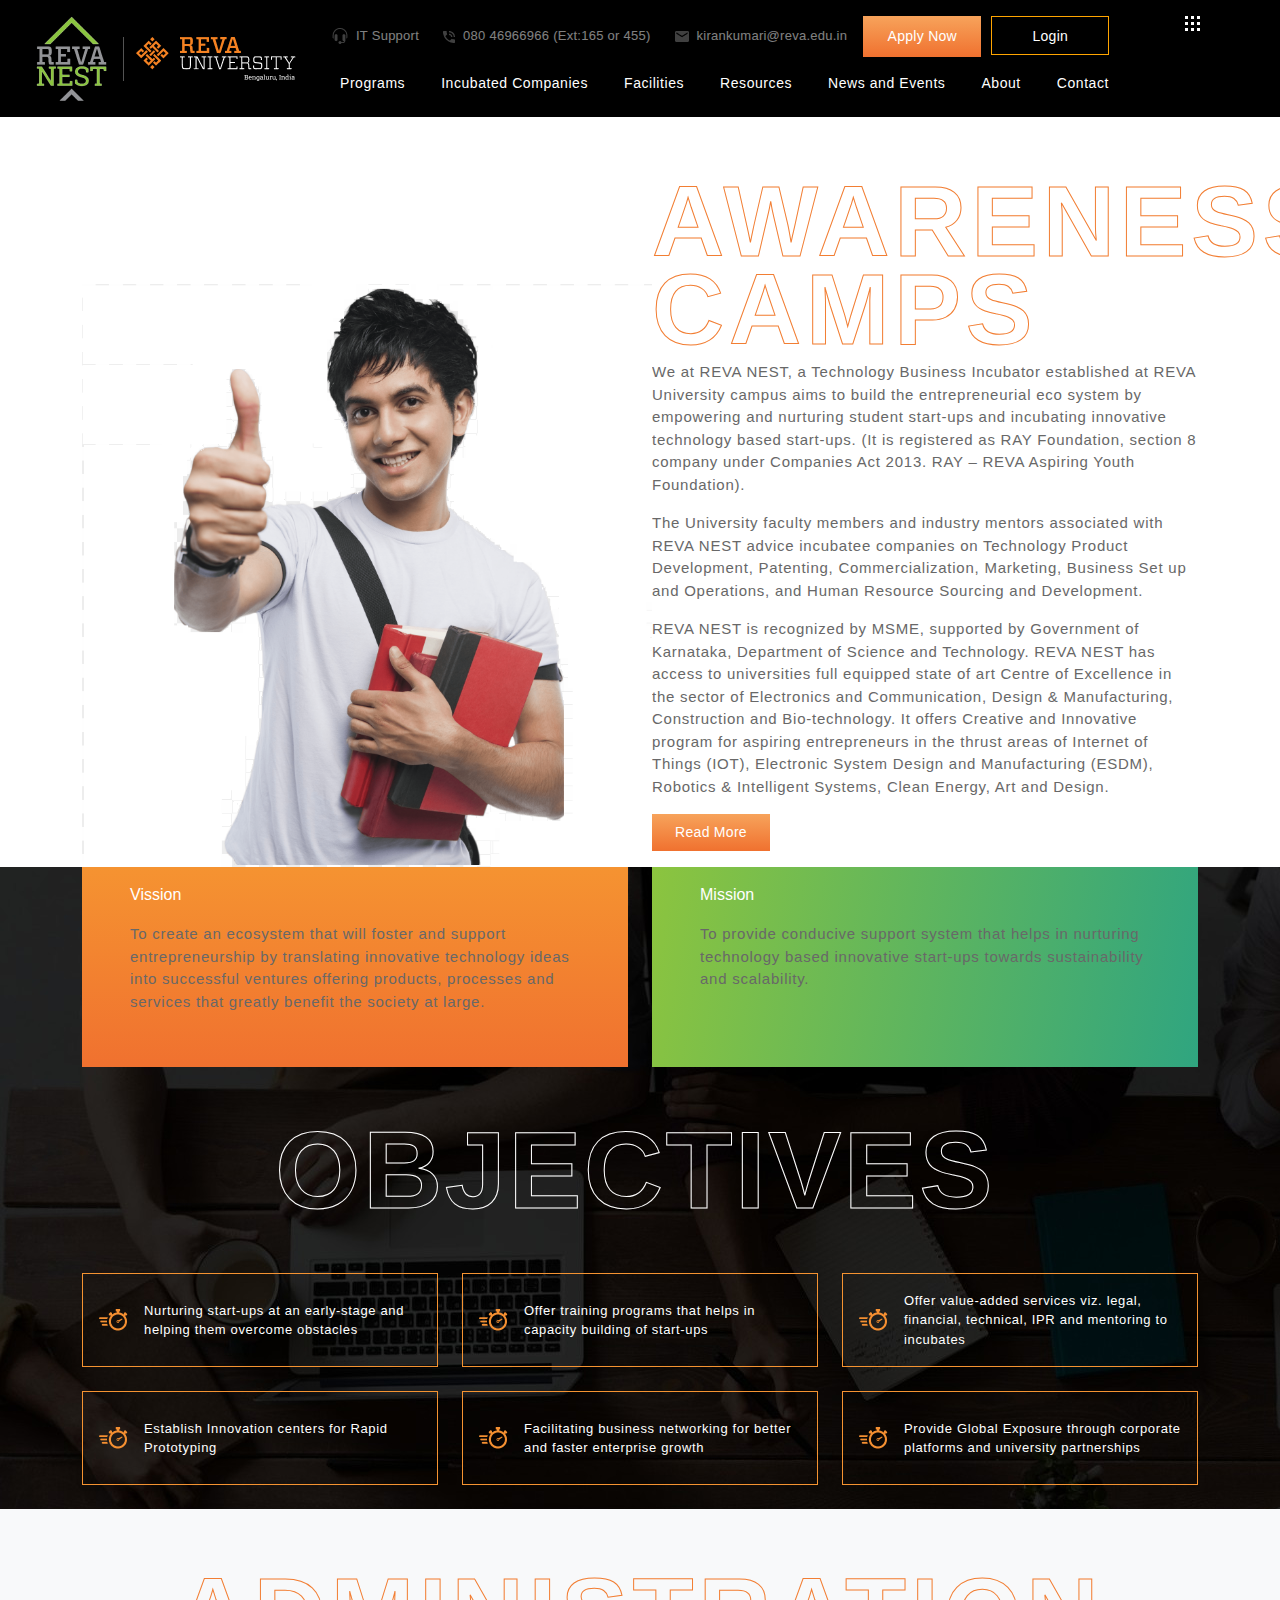
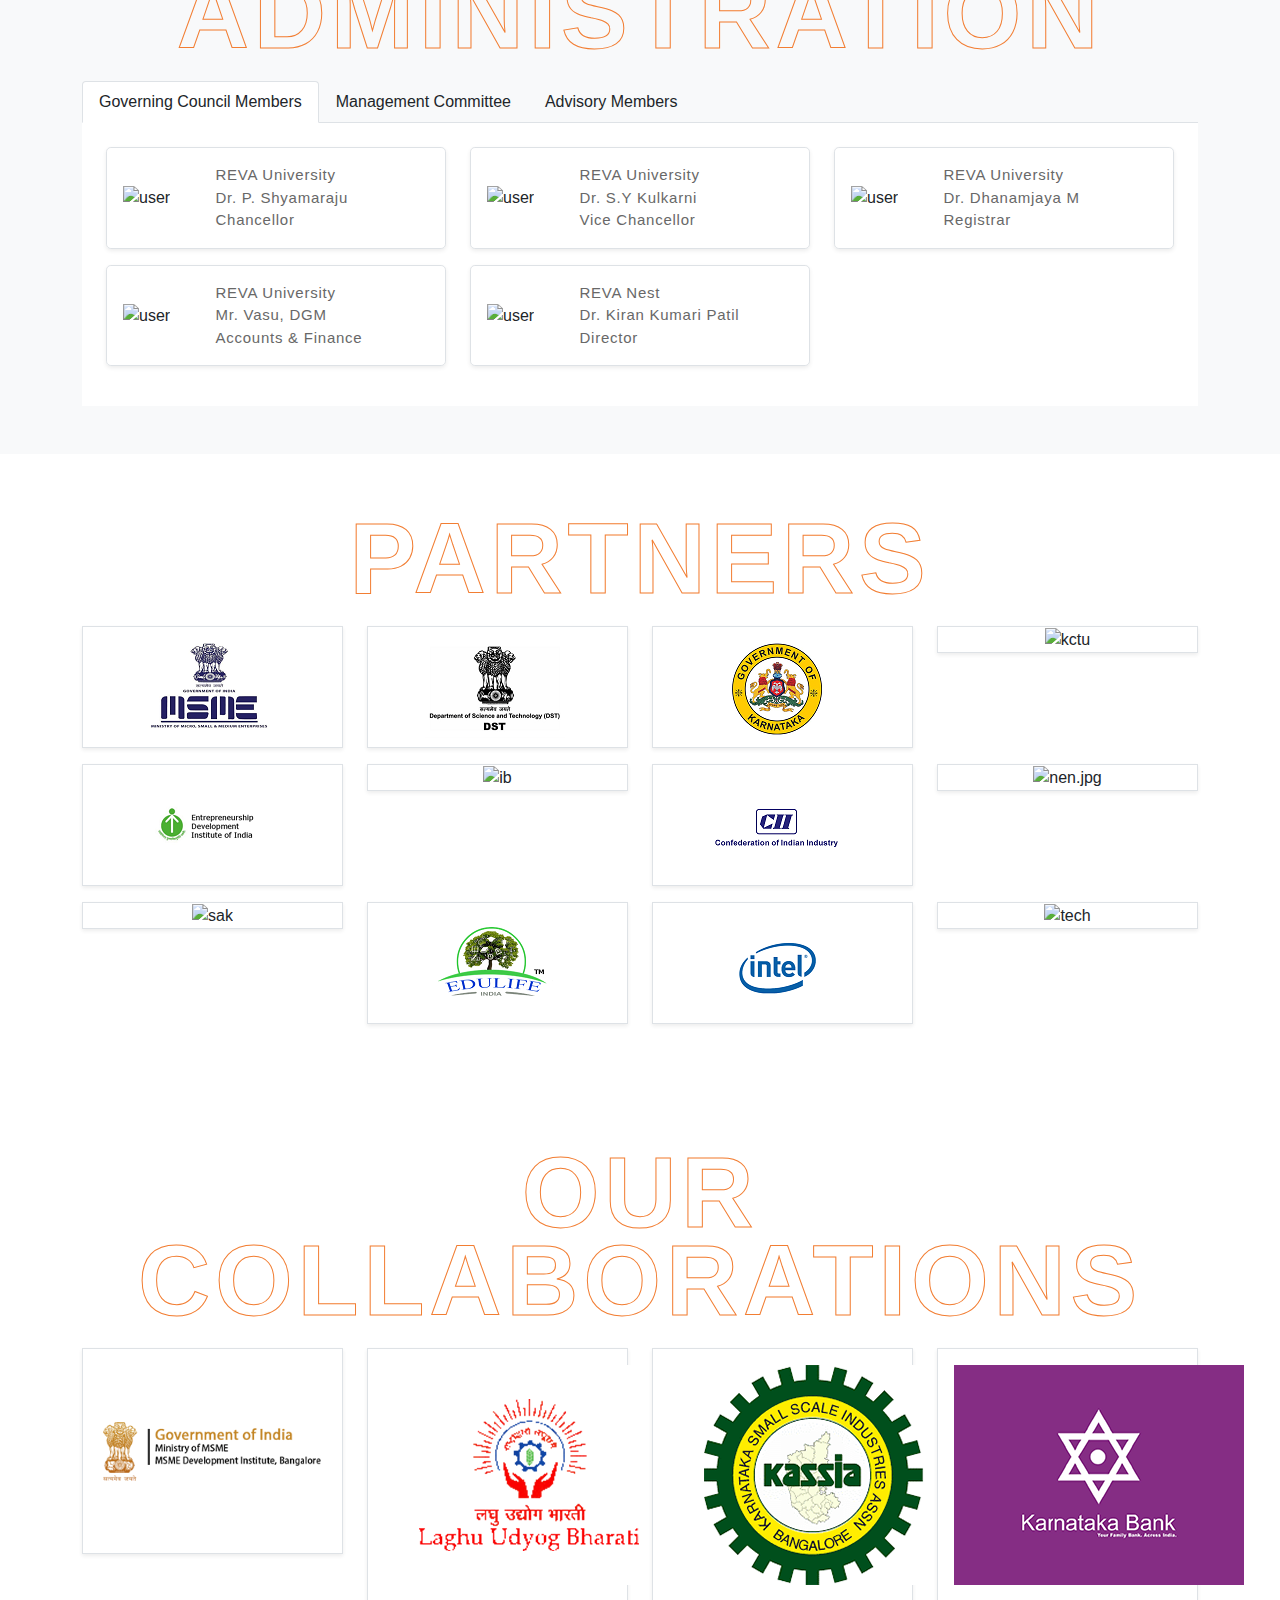
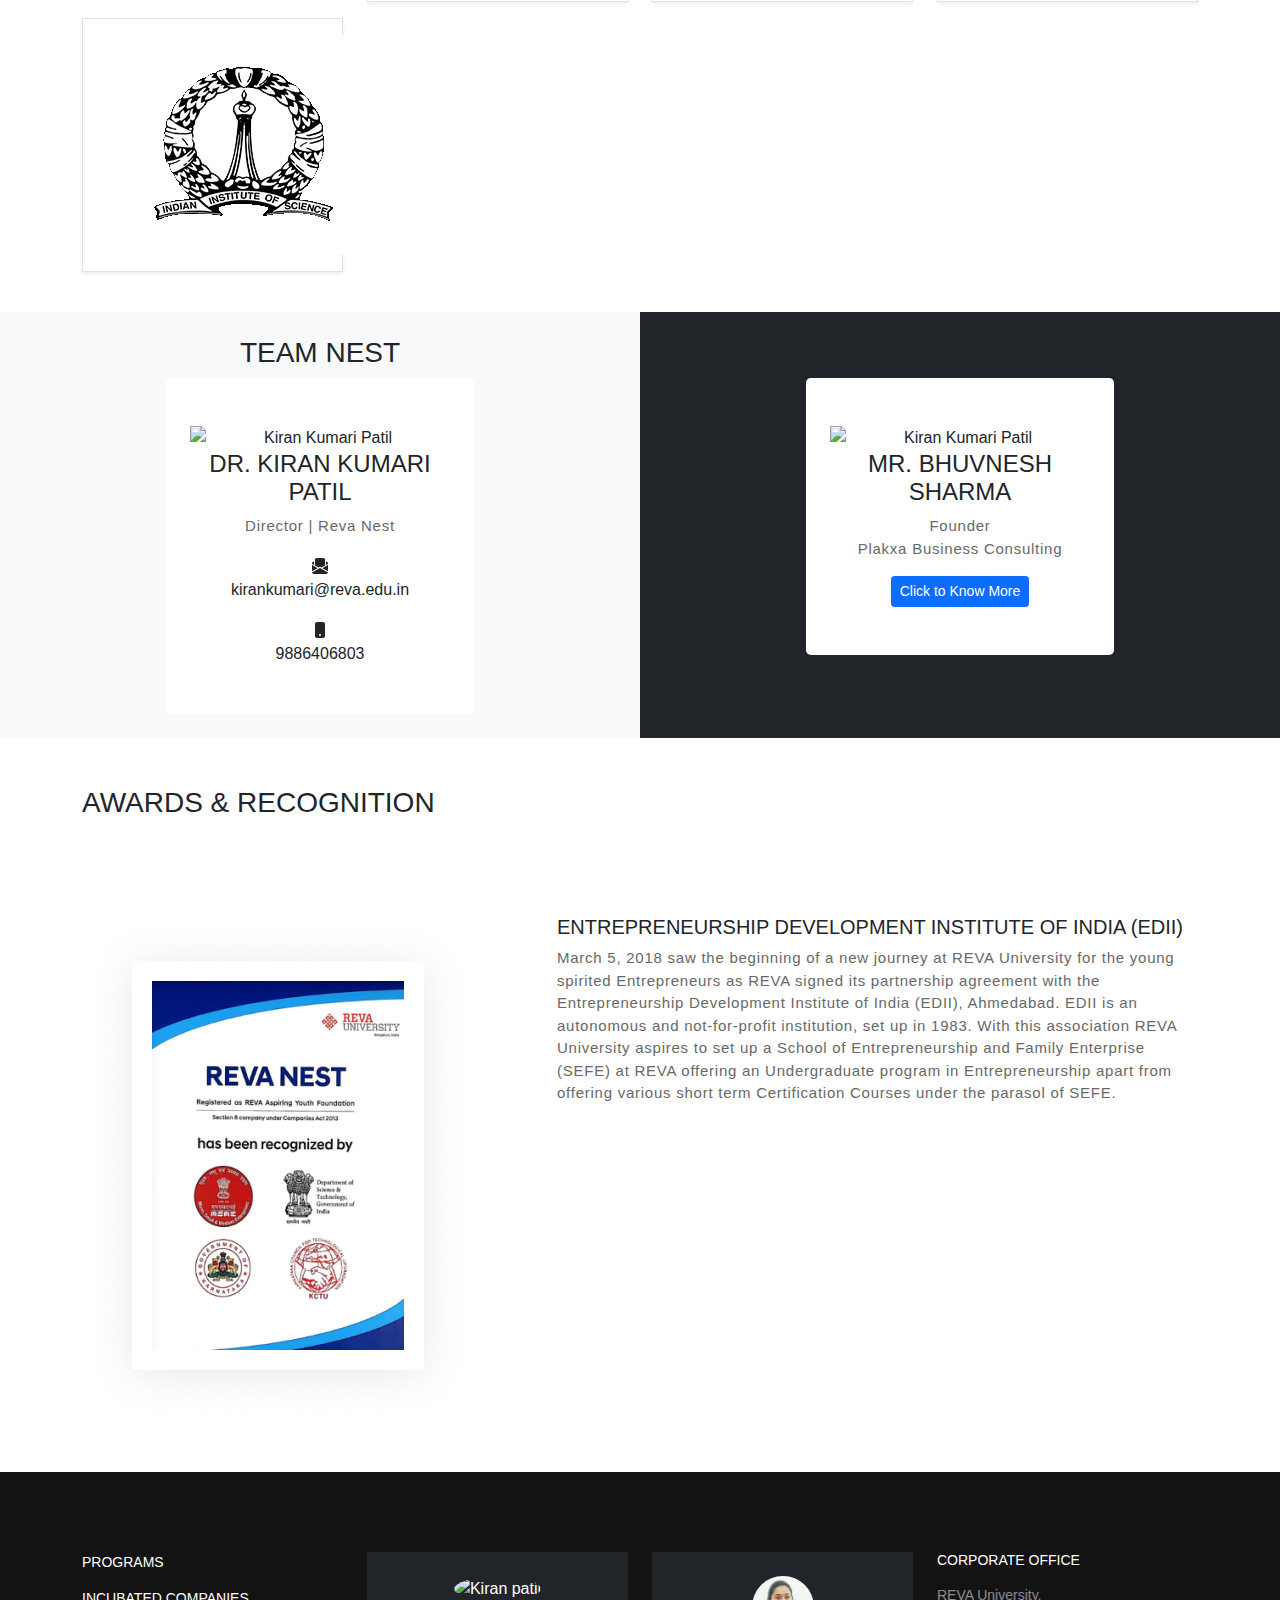
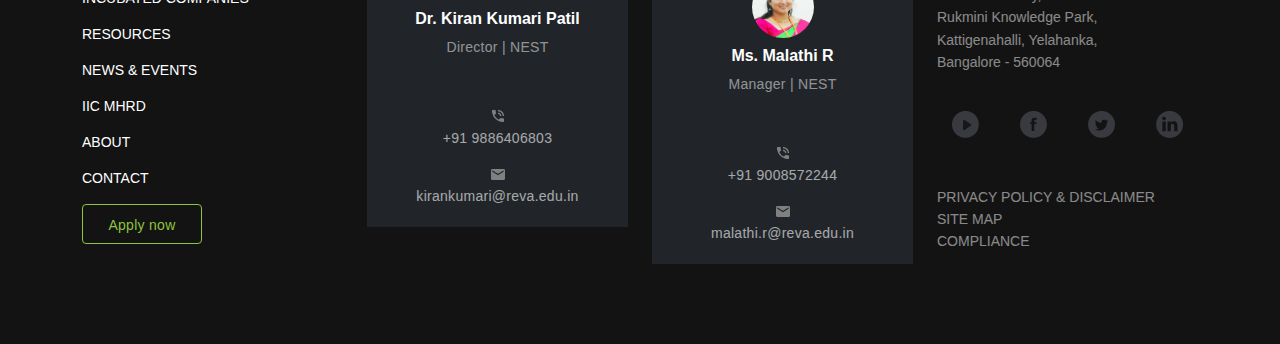
==== commit 35168bb3: "Add files via upload" ====
--- a/about.html
+++ b/about.html
@@ -28,8 +28,8 @@
 </head>
 
 <body>
-     <!--Header Start-->
-     <header class="pt-3">
+    <!--Header Start-->
+    <header class="pt-3">
         <div class="container-fluid">
             <div class="row">
                 <div class="col-md-3 col-7">
@@ -107,81 +107,730 @@
         </div>
     </header>
     <!--Header End-->
-<!--About Reva nest-->
-<section class="about-reva">
-    <div class="container">
+    <!--About Reva nest-->
+    <section class="about-reva">
+        <div class="container">
+            <div class="row">
+                <div class="col-md-6 position-relative">
+                    <img src="img/images/boy.png" alt="boy" class="img-fluid boy-img-translate">
+                </div>
+                <div class="col-md-6">
+                    <h1 class="awareness_gaptxt ">AWARENESS CAMPS</h1>
+                    <p class="mb-3">We at REVA NEST, a Technology Business Incubator established at REVA University
+                        campus aims to build the entrepreneurial eco system by empowering and nurturing student
+                        start-ups and incubating innovative technology based start-ups. (It is registered as RAY
+                        Foundation, section 8 company under Companies Act 2013. RAY – REVA Aspiring Youth Foundation).
+                    </p>
+                    <p class="mb-3">The University faculty members and industry mentors associated with REVA NEST advice
+                        incubatee companies on Technology Product Development, Patenting, Commercialization, Marketing,
+                        Business Set up and Operations, and Human Resource Sourcing and Development.</p>
+                    <p class="mb-3">REVA NEST is recognized by MSME, supported by Government of Karnataka, Department of
+                        Science and Technology. REVA NEST has access to universities full equipped state of art Centre
+                        of Excellence in the sector of Electronics and Communication, Design & Manufacturing,
+                        Construction and Bio-technology. It offers Creative and Innovative program for aspiring
+                        entrepreneurs in the thrust areas of Internet of Things (IOT), Electronic System Design and
+                        Manufacturing (ESDM), Robotics & Intelligent Systems, Clean Energy, Art and Design.</p>
+                    <a href="" class="applynowbtn py-2 px-2 mb-3">Read More</a>
+                </div>
+            </div>
+        </div>
+    </section>
+    <!--About Reva nest-->
+    <!--Vission and Mission-->
+    <section class="v-and-m" style="background-image: url('img/images/objectives.jpg');">
+        <div class="container">
+            <div class="row">
+                <div class="col-md-6">
+                    <div class="vission text-white py-3 px-5">
+                        <div class="mb-3">Vission</div>
+                        <p>To create an ecosystem that will foster and support entrepreneurship by translating
+                            innovative technology ideas into successful ventures offering products, processes and
+                            services that greatly benefit the society at large.</p>
+                    </div>
+                </div>
+                <div class="col-md-6">
+                    <div class="mission text-white py-3 px-5">
+                        <div class="mb-3">Mission</div>
+                        <p>To provide conducive support system that helps in nurturing technology based innovative
+                            start-ups towards sustainability and scalability.</p>
+                    </div>
+                </div>
+            </div>
+            <h3 class="revanest_gaptxt text-center mt-5">Objectives</h3>
+            <div class="row mt-5 justify-content-center">
+                <div class="col-md-4 col-6 mb-4">
+                    <div class="accelerator-box d-flex py-3 px-3 align-items-center">
+                        <img src="img/images/time.png" alt="time">
+                        <p class="ms-3 text-white">Nurturing start-ups at an early-stage and helping them overcome
+                            obstacles</p>
+                    </div>
+                </div>
+                <div class="col-md-4 col-6 mb-4">
+                    <div class="accelerator-box d-flex py-3 px-3 align-items-center">
+                        <img src="img/images/time.png" alt="time">
+                        <p class="ms-3 text-white">Offer training programs that helps in capacity building of start-ups
+                        </p>
+                    </div>
+                </div>
+                <div class="col-md-4 col-6 mb-4">
+                    <div class="accelerator-box d-flex py-3 px-3 align-items-center">
+                        <img src="img/images/time.png" alt="time">
+                        <p class="ms-3 text-white">Offer value-added services viz. legal, financial, technical, IPR and
+                            mentoring to incubates</p>
+                    </div>
+                </div>
+                <div class="col-md-4 col-6 mb-4">
+                    <div class="accelerator-box d-flex py-3 px-3 align-items-center">
+                        <img src="img/images/time.png" alt="time">
+                        <p class="ms-3 text-white">Establish Innovation centers for Rapid Prototyping</p>
+                    </div>
+                </div>
+                <div class="col-md-4 col-6 mb-4">
+                    <div class="accelerator-box d-flex py-3 px-3 align-items-center">
+                        <img src="img/images/time.png" alt="time">
+                        <p class="ms-3 text-white">Facilitating business networking for better and faster enterprise
+                            growth</p>
+                    </div>
+                </div>
+                <div class="col-md-4 col-6 mb-4">
+                    <div class="accelerator-box d-flex py-3 px-3 align-items-center">
+                        <img src="img/images/time.png" alt="time">
+                        <p class="ms-3 text-white">Provide Global Exposure through corporate platforms and university
+                            partnerships</p>
+                    </div>
+                </div>
+            </div>
+        </div>
+    </section>
+    <!--Vission and Mission-->
+    <!--Administration-->
+    <section class="administration bg-light pb-5">
+        <div class="container">
+            <h3 class="awareness_gaptxt text-center">Administration</h3>
+            <div class="mt-4">
+                <nav>
+                    <div class="nav nav-tabs" id="nav-tab" role="tablist">
+                        <button class="nav-link text-dark active" id="nav-home-tab" data-bs-toggle="tab"
+                            data-bs-target="#nav-home" type="button" role="tab" aria-controls="nav-home"
+                            aria-selected="true">Governing Council Members</button>
+                        <button class="nav-link text-dark" id="nav-profile-tab" data-bs-toggle="tab"
+                            data-bs-target="#nav-profile" type="button" role="tab" aria-controls="nav-profile"
+                            aria-selected="false">Management Committee</button>
+                        <button class="nav-link text-dark" id="nav-contact-tab" data-bs-toggle="tab"
+                            data-bs-target="#nav-contact" type="button" role="tab" aria-controls="nav-contact"
+                            aria-selected="false">Advisory Members</button>
+                    </div>
+                </nav>
+                <div class="tab-content bg-white" id="nav-tabContent">
+                    <div class="tab-pane p-4 fade show active" id="nav-home" role="tabpanel"
+                        aria-labelledby="nav-home-tab">
+                        <div class="row">
+                            <div class="col-lg-4 col-md-3 mb-3">
+                                <div class="admin-box d-flex align-items-center border shadow-sm rounded-3 p-3">
+                                    <div class="col-md-3">
+                                        <img src="img/images/user-icon.png" alt="user" class="img-fluid">
+                                    </div>
+                                    <div class="ms-md-3 col-md-9">
+                                        <p>REVA University</p>
+                                        <p>Dr. P. Shyamaraju</p>
+                                        <p>Chancellor</p>
+                                    </div>
+                                </div>
+                            </div>
+                            <div class="col-lg-4 col-md-3 mb-3">
+                                <div class="admin-box d-flex align-items-center border shadow-sm rounded-3 p-3">
+                                    <div class="col-md-3">
+                                        <img src="img/images/user-icon.png" alt="user" class="img-fluid">
+                                    </div>
+                                    <div class="ms-md-3 col-md-9">
+                                        <p>REVA University</p>
+                                        <p>Dr. S.Y Kulkarni</p>
+                                        <p>Vice Chancellor</p>
+                                    </div>
+                                </div>
+                            </div>
+                            <div class="col-lg-4 col-md-3 mb-3">
+                                <div class="admin-box d-flex align-items-center border shadow-sm rounded-3 p-3">
+                                    <div class="col-md-3">
+                                        <img src="img/images/user-icon.png" alt="user" class="img-fluid">
+                                    </div>
+                                    <div class="ms-md-3 col-md-9">
+                                        <p>REVA University</p>
+                                        <p>Dr. Dhanamjaya M</p>
+                                        <p>Registrar</p>
+                                    </div>
+                                </div>
+                            </div>
+                            <div class="col-lg-4 col-md-3 mb-3">
+                                <div class="admin-box d-flex align-items-center border shadow-sm rounded-3 p-3">
+                                    <div class="col-md-3">
+                                        <img src="img/images/user-icon.png" alt="user" class="img-fluid">
+                                    </div>
+                                    <div class="ms-md-3 col-md-9">
+                                        <p>REVA University</p>
+                                        <p>Mr. Vasu, DGM</p>
+                                        <p>Accounts & Finance </p>
+                                    </div>
+                                </div>
+                            </div>
+                            <div class="col-lg-4 col-md-3 mb-3">
+                                <div class="admin-box d-flex align-items-center border shadow-sm rounded-3 p-3">
+                                    <div class="col-md-3">
+                                        <img src="img/images/user-icon.png" alt="user" class="img-fluid">
+                                    </div>
+                                    <div class="ms-md-3 col-md-9">
+                                        <p>REVA Nest</p>
+                                        <p>Dr. Kiran Kumari Patil</p>
+                                        <p>Director </p>
+                                    </div>
+                                </div>
+                            </div>
+                        </div>
+                    </div>
+                    <div class="tab-pane p-4 fade" id="nav-profile" role="tabpanel" aria-labelledby="nav-profile-tab">
+                        <div class="row">
+                            <div class="col-lg-4 col-md-3 mb-3">
+                                <div class="admin-box d-flex align-items-center border shadow-sm rounded-3 p-3">
+                                    <div class="col-md-3">
+                                        <img src="img/images/user-icon.png" alt="user" class="img-fluid">
+                                    </div>
+                                    <div class="ms-md-3 col-md-9">
+                                        <p>REVA University</p>
+                                        <p>Dr. P. Shyama Raju</p>
+                                        <p>Chancellor</p>
+                                    </div>
+                                </div>
+                            </div>
+                            <div class="col-lg-4 col-md-3 mb-3">
+                                <div class="admin-box d-flex align-items-center border shadow-sm rounded-3 p-3">
+                                    <div class="col-md-3">
+                                        <img src="img/images/user-icon.png" alt="user" class="img-fluid">
+                                    </div>
+                                    <div class="ms-md-3 col-md-9">
+                                        <p>REVA University</p>
+                                        <p>Shri. Umesh S Raju</p>
+                                        <p>Trustee</p>
+                                    </div>
+                                </div>
+                            </div>
+                            <div class="col-lg-4 col-md-3 mb-3">
+                                <div class="admin-box d-flex align-items-center border shadow-sm rounded-3 p-3">
+                                    <div class="col-md-3">
+                                        <img src="img/images/user-icon.png" alt="user" class="img-fluid">
+                                    </div>
+                                    <div class="ms-md-3 col-md-9">
+                                        <p>REVA University</p>
+                                        <p>Dr. Kiran Kumari Patil</p>
+                                        <p>Director</p>
+                                    </div>
+                                </div>
+                            </div>
+                            <div class="col-lg-4 col-md-3 mb-3">
+                                <div class="admin-box d-flex align-items-center border shadow-sm rounded-3 p-3">
+                                    <div class="col-md-3">
+                                        <img src="img/images/user-icon.png" alt="user" class="img-fluid">
+                                    </div>
+                                    <div class="ms-md-3 col-md-9">
+                                        <p>REVA University</p>
+                                        <p>Prof. Malini K K</p>
+                                        <p>Member </p>
+                                    </div>
+                                </div>
+                            </div>
+                            <div class="col-lg-4 col-md-3 mb-3">
+                                <div class="admin-box d-flex align-items-center border shadow-sm rounded-3 p-3">
+                                    <div class="col-md-3">
+                                        <img src="img/images/user-icon.png" alt="user" class="img-fluid">
+                                    </div>
+                                    <div class="ms-md-3 col-md-9">
+                                        <p>Member</p>
+                                        <p>The Director</p>
+                                        <p>MSME Development Institute</p>
+                                    </div>
+                                </div>
+                            </div>
+                            <div class="col-lg-4 col-md-3 mb-3">
+                                <div class="admin-box d-flex align-items-center border shadow-sm rounded-3 p-3">
+                                    <div class="col-md-3">
+                                        <img src="img/images/user-icon.png" alt="user" class="img-fluid">
+                                    </div>
+                                    <div class="ms-md-3 col-md-9">
+                                        <p>Member</p>
+                                        <p>Vice President</p>
+                                        <p>Laghu Udyog Bharati, Bangalore</p>
+                                    </div>
+                                </div>
+                            </div>
+                            <div class="col-lg-4 col-md-3 mb-3">
+                                <div class="admin-box d-flex align-items-center border shadow-sm rounded-3 p-3">
+                                    <div class="col-md-3">
+                                        <img src="img/images/user-icon.png" alt="user" class="img-fluid">
+                                    </div>
+                                    <div class="ms-md-3 col-md-9">
+                                        <p>Member</p>
+                                        <p>The president</p>
+                                        <p>KASSIA, Bangalore</p>
+                                    </div>
+                                </div>
+                            </div>
+                            <div class="col-lg-4 col-md-3 mb-3">
+                                <div class="admin-box d-flex align-items-center border shadow-sm rounded-3 p-3">
+                                    <div class="col-md-3">
+                                        <img src="img/images/user-icon.png" alt="user" class="img-fluid">
+                                    </div>
+                                    <div class="ms-md-3 col-md-9">
+                                        <p>Member</p>
+                                        <p>The president</p>
+                                        <p>Peenya Industrial Associations</p>
+                                    </div>
+                                </div>
+                            </div>
+                            <div class="col-lg-4 col-md-3 mb-3">
+                                <div class="admin-box d-flex align-items-center border shadow-sm rounded-3 p-3">
+                                    <div class="col-md-3">
+                                        <img src="img/images/user-icon.png" alt="user" class="img-fluid">
+                                    </div>
+                                    <div class="ms-md-3 col-md-9">
+                                        <p>Member</p>
+                                        <p>Mr. Ashwin</p>
+                                        <p>Prithvi Chemicals, Bangalore</p>
+                                    </div>
+                                </div>
+                            </div>
+                            <div class="col-lg-4 col-md-3 mb-3">
+                                <div class="admin-box d-flex align-items-center border shadow-sm rounded-3 p-3">
+                                    <div class="col-md-3">
+                                        <img src="img/images/user-icon.png" alt="user" class="img-fluid">
+                                    </div>
+                                    <div class="ms-md-3 col-md-9">
+                                        <p>Member</p>
+                                        <p>The manager</p>
+                                        <p>REVA University Branch</p>
+                                    </div>
+                                </div>
+                            </div>
+                            <div class="col-lg-4 col-md-3 mb-3">
+                                <div class="admin-box d-flex align-items-center border shadow-sm rounded-3 p-3">
+                                    <div class="col-md-3">
+                                        <img src="img/images/user-icon.png" alt="user" class="img-fluid">
+                                    </div>
+                                    <div class="ms-md-3 col-md-9">
+                                        <p>Member</p>
+                                        <p>The directors of different schools </p>
+                                        <p>REVA University, Bangalore</p>
+                                    </div>
+                                </div>
+                            </div>
+                            <div class="col-lg-4 col-md-3 mb-3">
+                                <div class="admin-box d-flex align-items-center border shadow-sm rounded-3 p-3">
+                                    <div class="col-md-3">
+                                        <img src="img/images/user-icon.png" alt="user" class="img-fluid">
+                                    </div>
+                                    <div class="ms-md-3 col-md-9">
+                                        <p>Member</p>
+                                        <p>Dr. Jamkhandi S M </p>
+                                        <p>Indian Institute of Science</p>
+                                    </div>
+                                </div>
+                            </div>
+                            <div class="col-lg-4 col-md-3 mb-3">
+                                <div class="admin-box d-flex align-items-center border shadow-sm rounded-3 p-3">
+                                    <div class="col-md-3">
+                                        <img src="img/images/user-icon.png" alt="user" class="img-fluid">
+                                    </div>
+                                    <div class="ms-md-3 col-md-9">
+                                        <p>Member</p>
+                                        <p>Research and Development expert </p>
+                                    </div>
+                                </div>
+                            </div>
+                        </div>
+                    </div>
+                    <div class="tab-pane p-4 fade" id="nav-contact" role="tabpanel" aria-labelledby="nav-contact-tab">
+                        <div class="row">
+                            <div class="col-lg-4 col-md-3 mb-3">
+                                <div class="admin-box d-flex align-items-center border shadow-sm rounded-3 p-3">
+                                    <div class="col-md-3">
+                                        <img src="img/images/user-icon.png" alt="user" class="img-fluid">
+                                    </div>
+                                    <div class="ms-md-3 col-md-9">
+                                        <p>Director</p>
+                                        <p>Dr. Sunil Kumar S Manvi</p>
+                                        <p>School of Computing And Information Technology</p>
+                                    </div>
+                                </div>
+                            </div>
+                            <div class="col-lg-4 col-md-3 mb-3">
+                                <div class="admin-box d-flex align-items-center border shadow-sm rounded-3 p-3">
+                                    <div class="col-md-3">
+                                        <img src="img/images/user-icon.png" alt="user" class="img-fluid">
+                                    </div>
+                                    <div class="ms-md-3 col-md-9">
+                                        <p>Director</p>
+                                        <p>Dr. R C Biradar</p>
+                                        <p>School of Electronics And Communication Engineering</p>
+                                    </div>
+                                </div>
+                            </div>
+                            <div class="col-lg-4 col-md-3 mb-3">
+                                <div class="admin-box d-flex align-items-center border shadow-sm rounded-3 p-3">
+                                    <div class="col-md-3">
+                                        <img src="img/images/user-icon.png" alt="user" class="img-fluid">
+                                    </div>
+                                    <div class="ms-md-3 col-md-9">
+                                        <p>Director</p>
+                                        <p>Dr. Rajashekar Mandi</p>
+                                        <p>School of Electrical And Electronics Engineering</p>
+                                    </div>
+                                </div>
+                            </div>
+                            <div class="col-lg-4 col-md-3 mb-3">
+                                <div class="admin-box d-flex align-items-center border shadow-sm rounded-3 p-3">
+                                    <div class="col-md-3">
+                                        <img src="img/images/user-icon.png" alt="user" class="img-fluid">
+                                    </div>
+                                    <div class="ms-md-3 col-md-9">
+                                        <p>Director</p>
+                                        <p>Dr. K S Narayana Swamy</p>
+                                        <p>School of Mechanical Engineering </p>
+                                    </div>
+                                </div>
+                            </div>
+                            <div class="col-lg-4 col-md-3 mb-3">
+                                <div class="admin-box d-flex align-items-center border shadow-sm rounded-3 p-3">
+                                    <div class="col-md-3">
+                                        <img src="img/images/user-icon.png" alt="user" class="img-fluid">
+                                    </div>
+                                    <div class="ms-md-3 col-md-9">
+                                        <p>Director</p>
+                                        <p>Dr. Y Ramalinga Reddy</p>
+                                        <p>School of Civil Engineering</p>
+                                    </div>
+                                </div>
+                            </div>
+                            <div class="col-lg-4 col-md-3 mb-3">
+                                <div class="admin-box d-flex align-items-center border shadow-sm rounded-3 p-3">
+                                    <div class="col-md-3">
+                                        <img src="img/images/user-icon.png" alt="user" class="img-fluid">
+                                    </div>
+                                    <div class="ms-md-3 col-md-9">
+                                        <p>Director</p>
+                                        <p>Dr. Vimala Swamy</p>
+                                        <p>School of Architecture</p>
+                                    </div>
+                                </div>
+                            </div>
+                            <div class="col-lg-4 col-md-3 mb-3">
+                                <div class="admin-box d-flex align-items-center border shadow-sm rounded-3 p-3">
+                                    <div class="col-md-3">
+                                        <img src="img/images/user-icon.png" alt="user" class="img-fluid">
+                                    </div>
+                                    <div class="ms-md-3 col-md-9">
+                                        <p>Director</p>
+                                        <p>Dr. S Senthil</p>
+                                        <p>School of Computer Science And Applications</p>
+                                    </div>
+                                </div>
+                            </div>
+                            <div class="col-lg-4 col-md-3 mb-3">
+                                <div class="admin-box d-flex align-items-center border shadow-sm rounded-3 p-3">
+                                    <div class="col-md-3">
+                                        <img src="img/images/user-icon.png" alt="user" class="img-fluid">
+                                    </div>
+                                    <div class="ms-md-3 col-md-9">
+                                        <p>Director</p>
+                                        <p>Dr. Bharathi S</p>
+                                        <p>School of Legal Studies</p>
+                                    </div>
+                                </div>
+                            </div>
+                            <div class="col-lg-4 col-md-3 mb-3">
+                                <div class="admin-box d-flex align-items-center border shadow-sm rounded-3 p-3">
+                                    <div class="col-md-3">
+                                        <img src="img/images/user-icon.png" alt="user" class="img-fluid">
+                                    </div>
+                                    <div class="ms-md-3 col-md-9">
+                                        <p>Director</p>
+                                        <p>Dr. Payel Dutta Chowdhury</p>
+                                        <p>School of Arts And Humanities</p>
+                                    </div>
+                                </div>
+                            </div>
+                            <div class="col-lg-4 col-md-3 mb-3">
+                                <div class="admin-box d-flex align-items-center border shadow-sm rounded-3 p-3">
+                                    <div class="col-md-3">
+                                        <img src="img/images/user-icon.png" alt="user" class="img-fluid">
+                                    </div>
+                                    <div class="ms-md-3 col-md-9">
+                                        <p>Director</p>
+                                        <p>Prof. Shilpa B R</p>
+                                        <p>School of Applied Science</p>
+                                    </div>
+                                </div>
+                            </div>
+                            <div class="col-lg-4 col-md-3 mb-3">
+                                <div class="admin-box d-flex align-items-center border shadow-sm rounded-3 p-3">
+                                    <div class="col-md-3">
+                                        <img src="img/images/user-icon.png" alt="user" class="img-fluid">
+                                    </div>
+                                    <div class="ms-md-3 col-md-9">
+                                        <p>Director</p>
+                                        <p>Dr. Shubha A </p>
+                                        <p>School of Commerce</p>
+                                    </div>
+                                </div>
+                            </div>
+                            <div class="col-lg-4 col-md-3 mb-3">
+                                <div class="admin-box d-flex align-items-center border shadow-sm rounded-3 p-3">
+                                    <div class="col-md-3">
+                                        <img src="img/images/user-icon.png" alt="user" class="img-fluid">
+                                    </div>
+                                    <div class="ms-md-3 col-md-9">
+                                        <p>Director</p>
+                                        <p>Dr. Shubha A </p>
+                                        <p>School of Management Studies</p>
+                                    </div>
+                                </div>
+                            </div>
+                            <div class="col-lg-4 col-md-3 mb-3">
+                                <div class="admin-box d-flex align-items-center border shadow-sm rounded-3 p-3">
+                                    <div class="col-md-3">
+                                        <img src="img/images/user-icon.png" alt="user" class="img-fluid">
+                                    </div>
+                                    <div class="ms-md-3 col-md-9">
+                                        <p>Director</p>
+                                        <p>Dr. Vidya Kumari </p>
+                                        <p>School of Performing Arts </p>
+                                    </div>
+                                </div>
+                            </div>
+                            <div class="col-lg-4 col-md-3 mb-3">
+                                <div class="admin-box d-flex align-items-center border shadow-sm rounded-3 p-3">
+                                    <div class="col-md-3">
+                                        <img src="img/images/user-icon.png" alt="user" class="img-fluid">
+                                    </div>
+                                    <div class="ms-md-3 col-md-9">
+                                        <p>Professor</p>
+                                        <p>Dr. S.K Prasad </p>
+                                        <p>School of Management Studies</p>
+                                    </div>
+                                </div>
+                            </div>
+                            <div class="col-lg-4 col-md-3 mb-3">
+                                <div class="admin-box d-flex align-items-center border shadow-sm rounded-3 p-3">
+                                    <div class="col-md-3">
+                                        <img src="img/images/user-icon.png" alt="user" class="img-fluid">
+                                    </div>
+                                    <div class="ms-md-3 col-md-9">
+                                        <p>Director</p>
+                                        <p>Mr.Srinivas Jamkhandi </p>
+                                        <p>IISc – MSME Centre of Excellence </p>
+                                    </div>
+                                </div>
+                            </div>
+                        </div>
+                    </div>
+                </div>
+            </div>
+        </div>
+    </section>
+    <!--Administration-->
+    <!--Partner-->
+    <section class="partner-collb">
+        <div class="container">
+            <h3 class="awareness_gaptxt text-center">Partners</h3>
+            <div class="row mt-4">
+                <div class="col-md-3">
+                    <div class="bg-white border shadow-sm border text-center mb-3">
+                        <img src="img/images/msme.png" alt="btmimg8" class="img-fluid">
+                    </div>
+                </div>
+                <div class="col-md-3">
+                    <div class="bg-white border shadow-sm border text-center mb-3">
+                        <img src="img/images/dst.png" alt="dst">
+                    </div>
+                </div>
+                <div class="col-md-3">
+                    <div class="bg-white border shadow-sm border text-center mb-3">
+                        <img src="img/images/gk.png" alt="gk">
+                    </div>
+                </div>
+                <div class="col-md-3">
+                    <div class="bg-white border shadow-sm border text-center mb-3">
+                        <img src="img/images/kctu.jpg" alt="kctu">
+                    </div>
+                </div>
+                <div class="col-md-3">
+                    <div class="bg-white border shadow-sm border text-center mb-3">
+                        <img src="img/images/edi.png" alt="edi">
+                    </div>
+                </div>
+                <div class="col-md-3">
+                    <div class="bg-white border shadow-sm border text-center mb-3">
+                        <img src="img/images/ib.jpg" alt="ib">
+                    </div>
+                </div>
+                <div class="col-md-3">
+                    <div class="bg-white border shadow-sm border text-center mb-3">
+                        <img src="img/images/cii.png" alt="cii">
+                    </div>
+                </div>
+                <div class="col-md-3">
+                    <div class="bg-white border shadow-sm border text-center mb-3">
+                        <img src="img/images/nen.jpg" alt="nen.jpg">
+                    </div>
+                </div>
+                <div class="col-md-3">
+                    <div class="bg-white border shadow-sm border text-center mb-3">
+                        <img src="img/images/sak.jpg" alt="sak">
+                    </div>
+                </div>
+                <div class="col-md-3">
+                    <div class="bg-white border shadow-sm border text-center mb-3">
+                        <img src="img/images/edu.png" alt="edu">
+                    </div>
+                </div>
+                <div class="col-md-3">
+                    <div class="bg-white border shadow-sm border text-center mb-3">
+                        <img src="img/images/intel.png" alt="intel">
+                    </div>
+                </div>
+                <div class="col-md-3">
+                    <div class="bg-white border shadow-sm border text-center mb-3">
+                        <img src="img/images/tech.jpg" alt="tech">
+                    </div>
+                </div>
+            </div>
+            <h3 class="awareness_gaptxt text-center mt-5">Our Collaborations</h3>
+            <div class="row mt-4 collabration">
+                <div class="col-md-3">
+                    <div class="bg-white border shadow-sm border text-center mb-3 p-3">
+                        <img src="img/images/coll5.png" alt="images" class="img-fluid">
+                    </div>
+                </div>
+                <div class="col-md-3">
+                    <div class="bg-white border shadow-sm border text-center mb-3 p-3">
+                        <img src="img/images/coll4.png" alt="images">
+                    </div>
+                </div>
+                <div class="col-md-3">
+                    <div class="bg-white border shadow-sm border text-center mb-3 p-3">
+                        <img src="img/images/coll2.png" alt="images">
+                    </div>
+                </div>
+                <div class="col-md-3">
+                    <div class="bg-white border shadow-sm border text-center mb-3 p-3">
+                        <img src="img/images/coll3.png" alt="images">
+                    </div>
+                </div>
+                <div class="col-md-3">
+                    <div class="bg-white border shadow-sm border text-center mb-3 p-3">
+                        <img src="img/images/coll1.png" alt="images">
+                    </div>
+                </div>
+            </div>
+        </div>
+    </section>
+    <!--Partner-->
+    <!--Team and mentor-->
+    <section class="team-and-mentor container-fluid container-xxl mt-4">
         <div class="row">
-            <div class="col-md-6 position-relative">
-                <img src="img/images/boy.png" alt="boy" class="img-fluid boy-img-translate">
-            </div>
-            <div class="col-md-6">
-                <h1 class="awareness_gaptxt ">AWARENESS CAMPS</h1>
-                <p class="mb-3">We at REVA NEST, a Technology Business Incubator established at REVA University campus aims to build the entrepreneurial eco system by empowering and nurturing student start-ups and incubating innovative technology based start-ups. (It is registered as RAY Foundation, section 8 company under Companies Act 2013. RAY – REVA Aspiring Youth Foundation).</p>
-                <p class="mb-3">The University faculty members and industry mentors associated with REVA NEST advice incubatee companies on Technology Product Development, Patenting, Commercialization, Marketing, Business Set up and Operations, and Human Resource Sourcing and Development.</p>
-                <p class="mb-3">REVA NEST is recognized by MSME, supported by Government of Karnataka, Department of Science and Technology. REVA NEST has access to universities full equipped state of art Centre of Excellence in the sector of Electronics and Communication, Design & Manufacturing, Construction and Bio-technology. It offers Creative and Innovative program for aspiring entrepreneurs in the thrust areas of Internet of Things (IOT), Electronic System Design and Manufacturing (ESDM), Robotics & Intelligent Systems, Clean Energy, Art and Design.</p>
-                <a href="" class="applynowbtn py-2 px-2 mb-3">Read More</a>
+            <div class="col-md-6 bg-light">
+                <h3 class="titleSet text-center mt-4">Team NEST</h3>
+                <div class="team-slider owl-carousel">
+                    <div class="bg-white col-md-6 mx-auto text-center slider-card px-4 py-5 rounded-3">
+                        <div class="img-crop">
+                            <img src="img/images/kiran-patil.png" alt="Kiran Kumari Patil" class="img-fluid">
+                        </div>
+                        <h4>Dr. Kiran Kumari Patil</h4>
+                        <p>Director | Reva Nest</p>
+                        <a href="mailto:kirankumari@reva.edu.in" class="text-dark d-block mt-3 e_mail">
+                            <svg xmlns="http://www.w3.org/2000/svg" width="16" height="16" fill="currentColor"
+                                class="bi bi-envelope-paper-fill" viewBox="0 0 16 16">
+                                <path fill-rule="evenodd"
+                                    d="M6.5 9.5 3 7.5v-6A1.5 1.5 0 0 1 4.5 0h7A1.5 1.5 0 0 1 13 1.5v6l-3.5 2L8 8.75l-1.5.75ZM1.059 3.635 2 3.133v3.753L0 5.713V5.4a2 2 0 0 1 1.059-1.765ZM16 5.713l-2 1.173V3.133l.941.502A2 2 0 0 1 16 5.4v.313Zm0 1.16-5.693 3.337L16 13.372v-6.5Zm-8 3.199 7.941 4.412A2 2 0 0 1 14 16H2a2 2 0 0 1-1.941-1.516L8 10.072Zm-8 3.3 5.693-3.162L0 6.873v6.5Z" />
+                            </svg> <br>
+                            kirankumari@reva.edu.in</a>
+                        <a href="tel:9886406803" class="text-dark d-block mt-3 cta__number">
+                            <svg xmlns="http://www.w3.org/2000/svg" width="16" height="16" fill="currentColor"
+                                class="bi bi-phone-fill" viewBox="0 0 16 16">
+                                <path
+                                    d="M3 2a2 2 0 0 1 2-2h6a2 2 0 0 1 2 2v12a2 2 0 0 1-2 2H5a2 2 0 0 1-2-2V2zm6 11a1 1 0 1 0-2 0 1 1 0 0 0 2 0z" />
+                            </svg> <br>
+                            9886406803</a>
+                    </div>
+                    <div class="bg-white col-md-6 mx-auto text-center slider-card px-4 py-5">
+                        <div class="img-crop">
+                            <img src="img/images/malathi.png" alt="Kiran Kumari Patil" class="img-fluid">
+                        </div>
+                        <h4>Ms. Malathi R</h4>
+                        <p>Manager | Reva Nest</p>
+                        <a href="mailto:malathi.r@reva.edu.in" class="text-dark d-block mt-3 e_mail">
+                            <svg xmlns="http://www.w3.org/2000/svg" width="16" height="16" fill="currentColor"
+                                class="bi bi-envelope-paper-fill" viewBox="0 0 16 16">
+                                <path fill-rule="evenodd"
+                                    d="M6.5 9.5 3 7.5v-6A1.5 1.5 0 0 1 4.5 0h7A1.5 1.5 0 0 1 13 1.5v6l-3.5 2L8 8.75l-1.5.75ZM1.059 3.635 2 3.133v3.753L0 5.713V5.4a2 2 0 0 1 1.059-1.765ZM16 5.713l-2 1.173V3.133l.941.502A2 2 0 0 1 16 5.4v.313Zm0 1.16-5.693 3.337L16 13.372v-6.5Zm-8 3.199 7.941 4.412A2 2 0 0 1 14 16H2a2 2 0 0 1-1.941-1.516L8 10.072Zm-8 3.3 5.693-3.162L0 6.873v6.5Z" />
+                            </svg> <br>
+                            malathi.r@reva.edu.in</a>
+                        <a href="tel:9008572244" class="text-dark d-block mt-3 cta__number">
+                            <svg xmlns="http://www.w3.org/2000/svg" width="16" height="16" fill="currentColor"
+                                class="bi bi-phone-fill" viewBox="0 0 16 16">
+                                <path
+                                    d="M3 2a2 2 0 0 1 2-2h6a2 2 0 0 1 2 2v12a2 2 0 0 1-2 2H5a2 2 0 0 1-2-2V2zm6 11a1 1 0 1 0-2 0 1 1 0 0 0 2 0z" />
+                            </svg> <br>
+                            9008572244</a>
+                    </div>
+                </div>
+
+            </div>
+            <div class="col-md-6 bg-dark">
+                <h3 class="titleSet text-center mt-4">Mentors</h3>
+                <div class="team-slider mentor-sider owl-carousel">
+                    <div class="bg-white col-md-6 mx-auto text-center slider-card px-4 py-5 rounded-3">
+                        <div class="img-crop">
+                            <img src="img/images/user-icon.png" alt="Kiran Kumari Patil" class="img-fluid">
+                        </div>
+                        <h4>Mr. Bhuvnesh Sharma</h4>
+                        <p>Founder</p>
+                        <p>Plakxa Business Consulting</p>
+                        <a href="#" class="btn btn-primary btn-sm metor-brouchre mt-3 text-white">Click to Know More</a>
+                    </div>
+                    <div class="bg-white col-md-6 mx-auto text-center slider-card px-4 py-5 rounded-3">
+                        <div class="img-crop">
+                            <img src="img/images/user-icon.png" alt="Kiran Kumari Patil" class="img-fluid">
+                        </div>
+                        <h4>Mr. Navneet Bhushan</h4>
+                        <p>Founder Director</p>
+                        <p>Crafitti Consulting Pvt Ltd</p>
+                        <a href="#" class="btn btn-primary btn-sm metor-brouchre mt-3 text-white">Click to Know More</a>
+                    </div>
+                    
+                </div>
+
             </div>
         </div>
-    </div>
-</section>
-<!--About Reva nest-->
-<!--Vission and Mission-->
-<section class="v-and-m" style="background-image: url('img/images/objectives.jpg');">
-    <div class="container">
-        <div class="row">
-            <div class="col-md-6">
-                <div class="vission text-white p-5">
-                    To create an ecosystem that will foster and support entrepreneurship by translating innovative technology ideas into successful ventures offering products, processes and services that greatly benefit the society at large.
-                </div>
-            </div>
-            <div class="col-md-6">
-                <div class="mission text-white p-5">
-                    To provide conducive support system that helps in nurturing technology based innovative start-ups towards sustainability and scalability.
+    </section>
+    <!--Team and mentor-->
+    <!--Awards-->
+    <section class="awards py-5">
+        <div class="container">
+            <h3 class="mb-5">Awards & Recognition</h3>
+            <div class="row award-box mt-5 pt-5">
+                <div class="col-md-5">
+                    <div class="awards-img">
+                        <img src="img/images/image 196.png" alt="Awards & Recognition">
+                    </div>
+                </div>
+                <div class="col-md-7">
+                    <div class="awrds-text">
+                        <h5>ENTREPRENEURSHIP DEVELOPMENT INSTITUTE OF INDIA (EDII)</h5>
+                        <p>March 5, 2018 saw the beginning of a new journey at REVA University for the young spirited Entrepreneurs as REVA signed its partnership agreement with the Entrepreneurship Development Institute of India (EDII), Ahmedabad. EDII is an autonomous and not-for-profit institution, set up in 1983. With this association REVA University aspires to set up a School of Entrepreneurship and Family Enterprise (SEFE) at REVA offering an Undergraduate program in Entrepreneurship apart from offering various short term Certification Courses under the parasol of SEFE.</p>
+                    </div>
                 </div>
             </div>
         </div>
-        <h3 class="revanest_gaptxt text-center mt-5">Objectives</h3>
-        <div class="row mt-5 justify-content-center">
-            <div class="col-md-4 col-6 mb-4">
-                <div class="accelerator-box d-flex py-3 px-3 align-items-center">
-                    <img src="img/images/time.png" alt="time">
-                    <p class="ms-3 text-white">Nurturing start-ups at an early-stage and helping them overcome obstacles</p>
-                </div>
-            </div>
-            <div class="col-md-4 col-6 mb-4">
-                <div class="accelerator-box d-flex py-3 px-3 align-items-center">
-                    <img src="img/images/time.png" alt="time">
-                    <p class="ms-3 text-white">Offer training programs that helps in capacity building of start-ups</p>
-                </div>
-            </div>
-            <div class="col-md-4 col-6 mb-4">
-                <div class="accelerator-box d-flex py-3 px-3 align-items-center">
-                    <img src="img/images/time.png" alt="time">
-                    <p class="ms-3 text-white">Offer value-added services viz. legal, financial, technical, IPR and mentoring to incubates</p>
-                </div>
-            </div>
-            <div class="col-md-4 col-6 mb-4">
-                <div class="accelerator-box d-flex py-3 px-3 align-items-center">
-                    <img src="img/images/time.png" alt="time">
-                    <p class="ms-3 text-white">Establish Innovation centers for Rapid Prototyping</p>
-                </div>
-            </div>
-            <div class="col-md-4 col-6 mb-4">
-                <div class="accelerator-box d-flex py-3 px-3 align-items-center">
-                    <img src="img/images/time.png" alt="time">
-                    <p class="ms-3 text-white">Facilitating business networking for better and faster enterprise growth</p>
-                </div>
-            </div>
-            <div class="col-md-4 col-6 mb-4">
-                <div class="accelerator-box d-flex py-3 px-3 align-items-center">
-                    <img src="img/images/time.png" alt="time">
-                    <p class="ms-3 text-white">Provide Global Exposure through corporate platforms and university partnerships</p>
-                </div>
-            </div>
-        </div>
-    </div>
-</section>
-<!--Vission and Mission-->
+    </section>
+    <!--Awards-->
     <!--footer-->
     <footer class="footer footerbannerhome">
         <div class="container">
@@ -262,6 +911,22 @@
     <script src="scripts/owl.carousel.min.js"></script>
     <script src="scripts/index.js" defer></script>
     <script src="scripts/home.js" defer></script>
+    <script>
+        $(document).ready(function () {
+            $(".team-slider").owlCarousel({
+                items: 1,
+                autoplay: true,
+                loop: true,
+                ltr:true,
+                autoplayTimeout: 2000,
+                fluidSpeed: true,
+                lazyLoad: true
+            });
+            // $(".mentor-sider").owlCarousel({
+
+            // });
+        });
+    </script>
 </body>
 
 </html>--- a/css/home.css
+++ b/css/home.css
@@ -88,6 +88,7 @@
     width: 118px;
     margin-right: 10px;
     display: inline-block;
+    padding: 10px 0;
 }
 
 .loginbtn {
--- a/css/home.css
+++ b/css/home.css
@@ -88,6 +88,7 @@
     width: 118px;
     margin-right: 10px;
     display: inline-block;
+    padding: 10px 0;
 }
 
 .loginbtn {
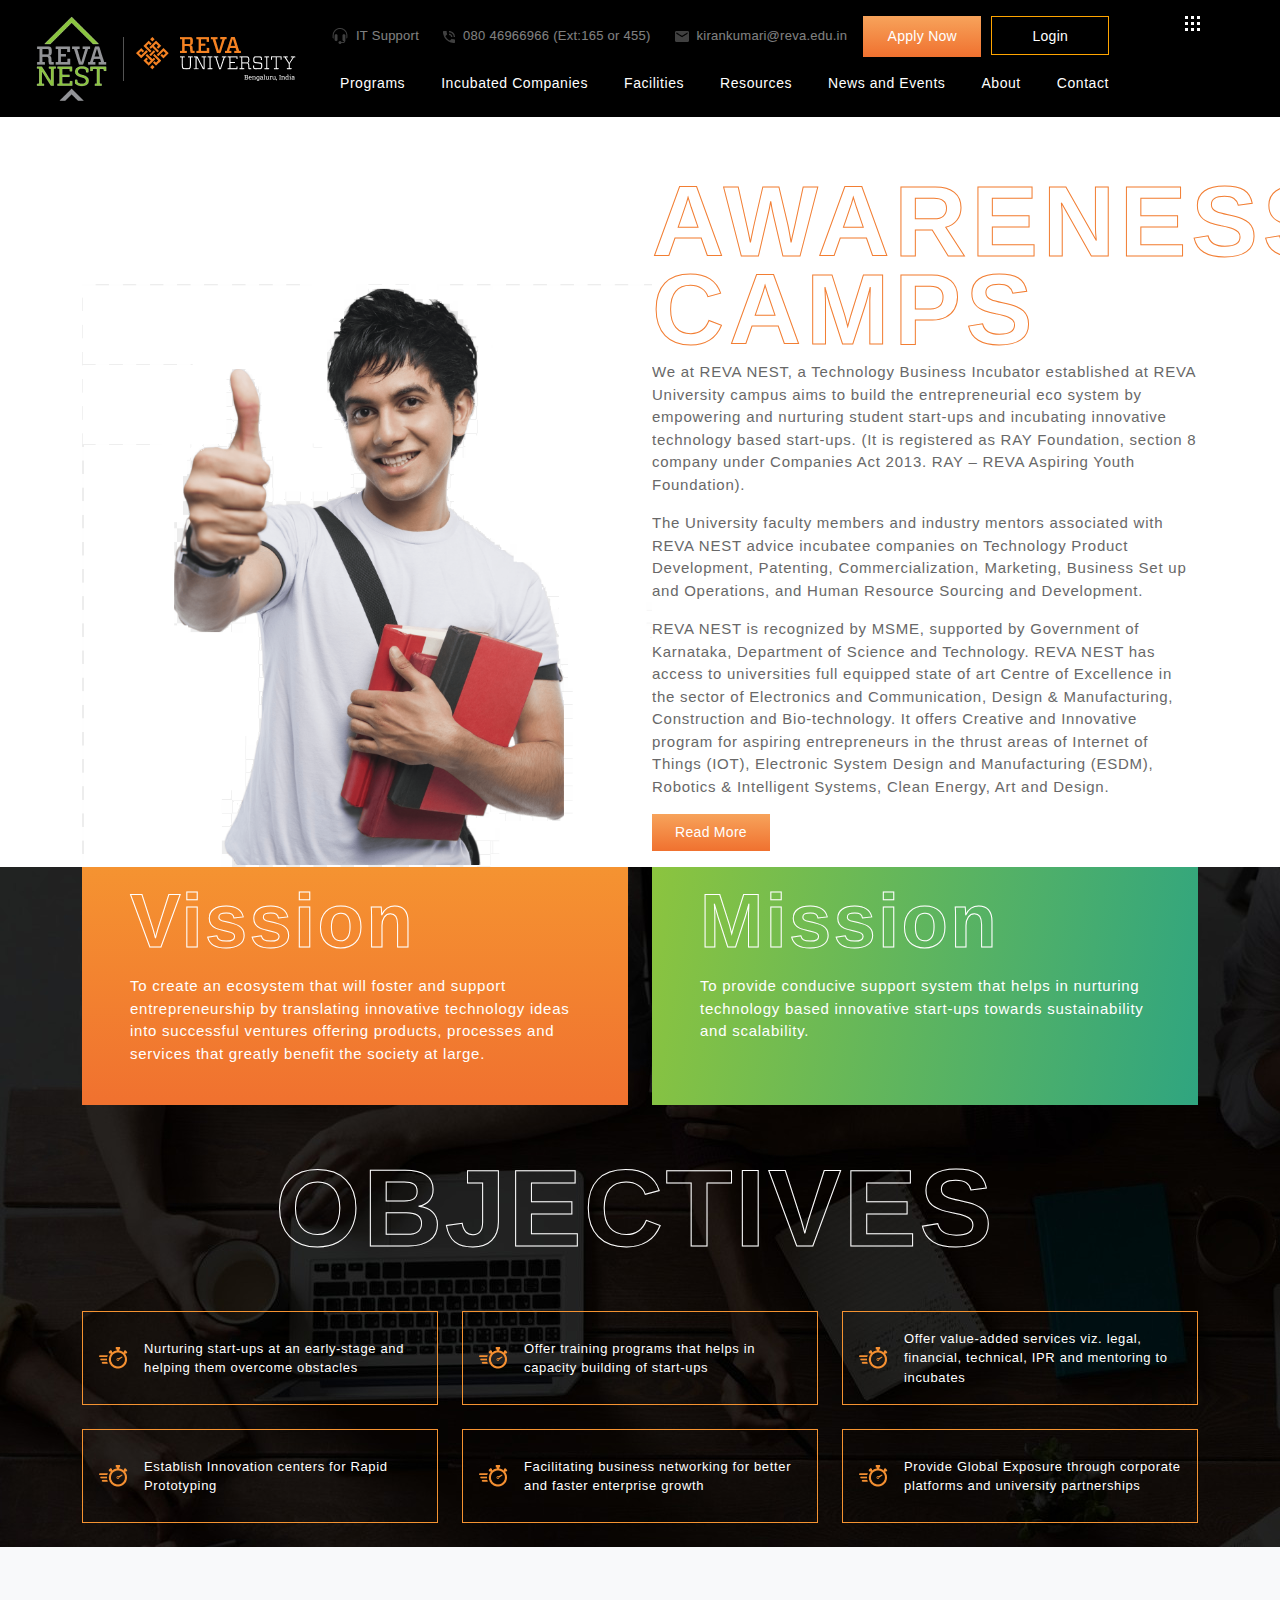
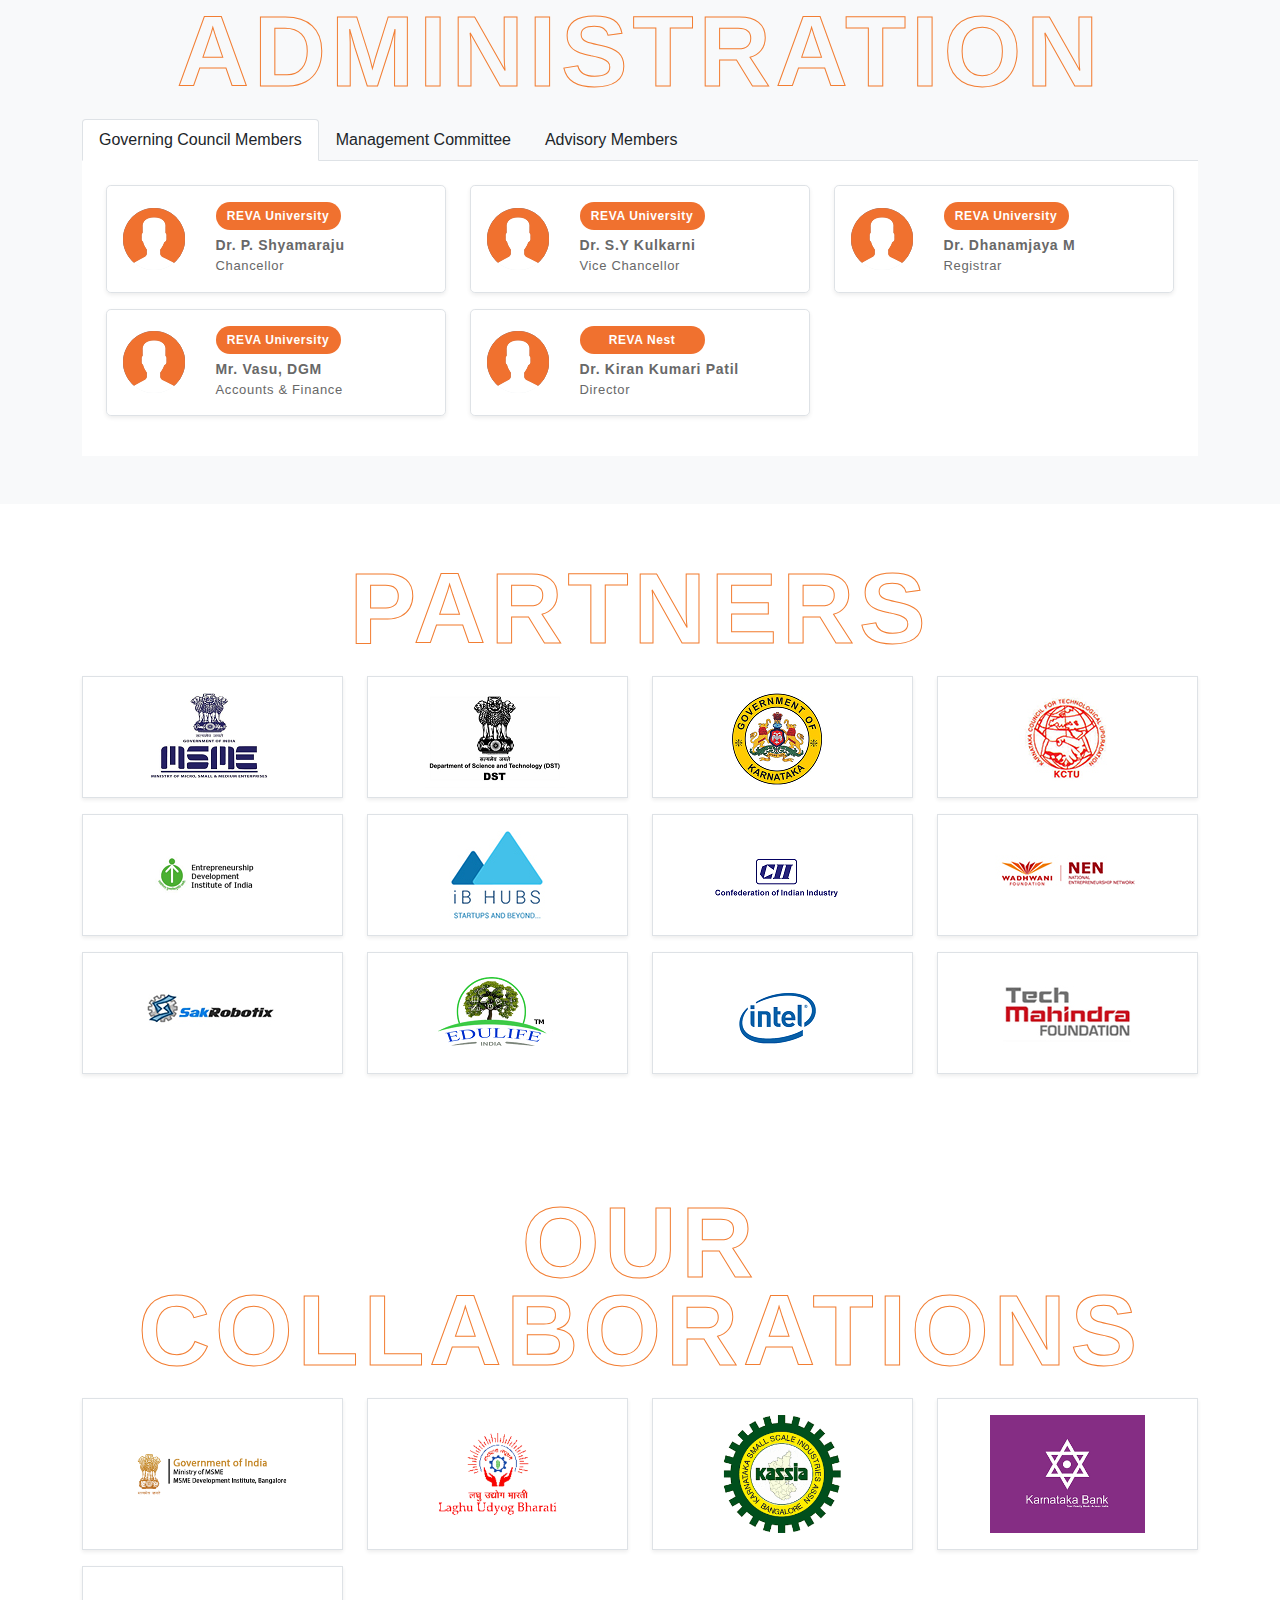
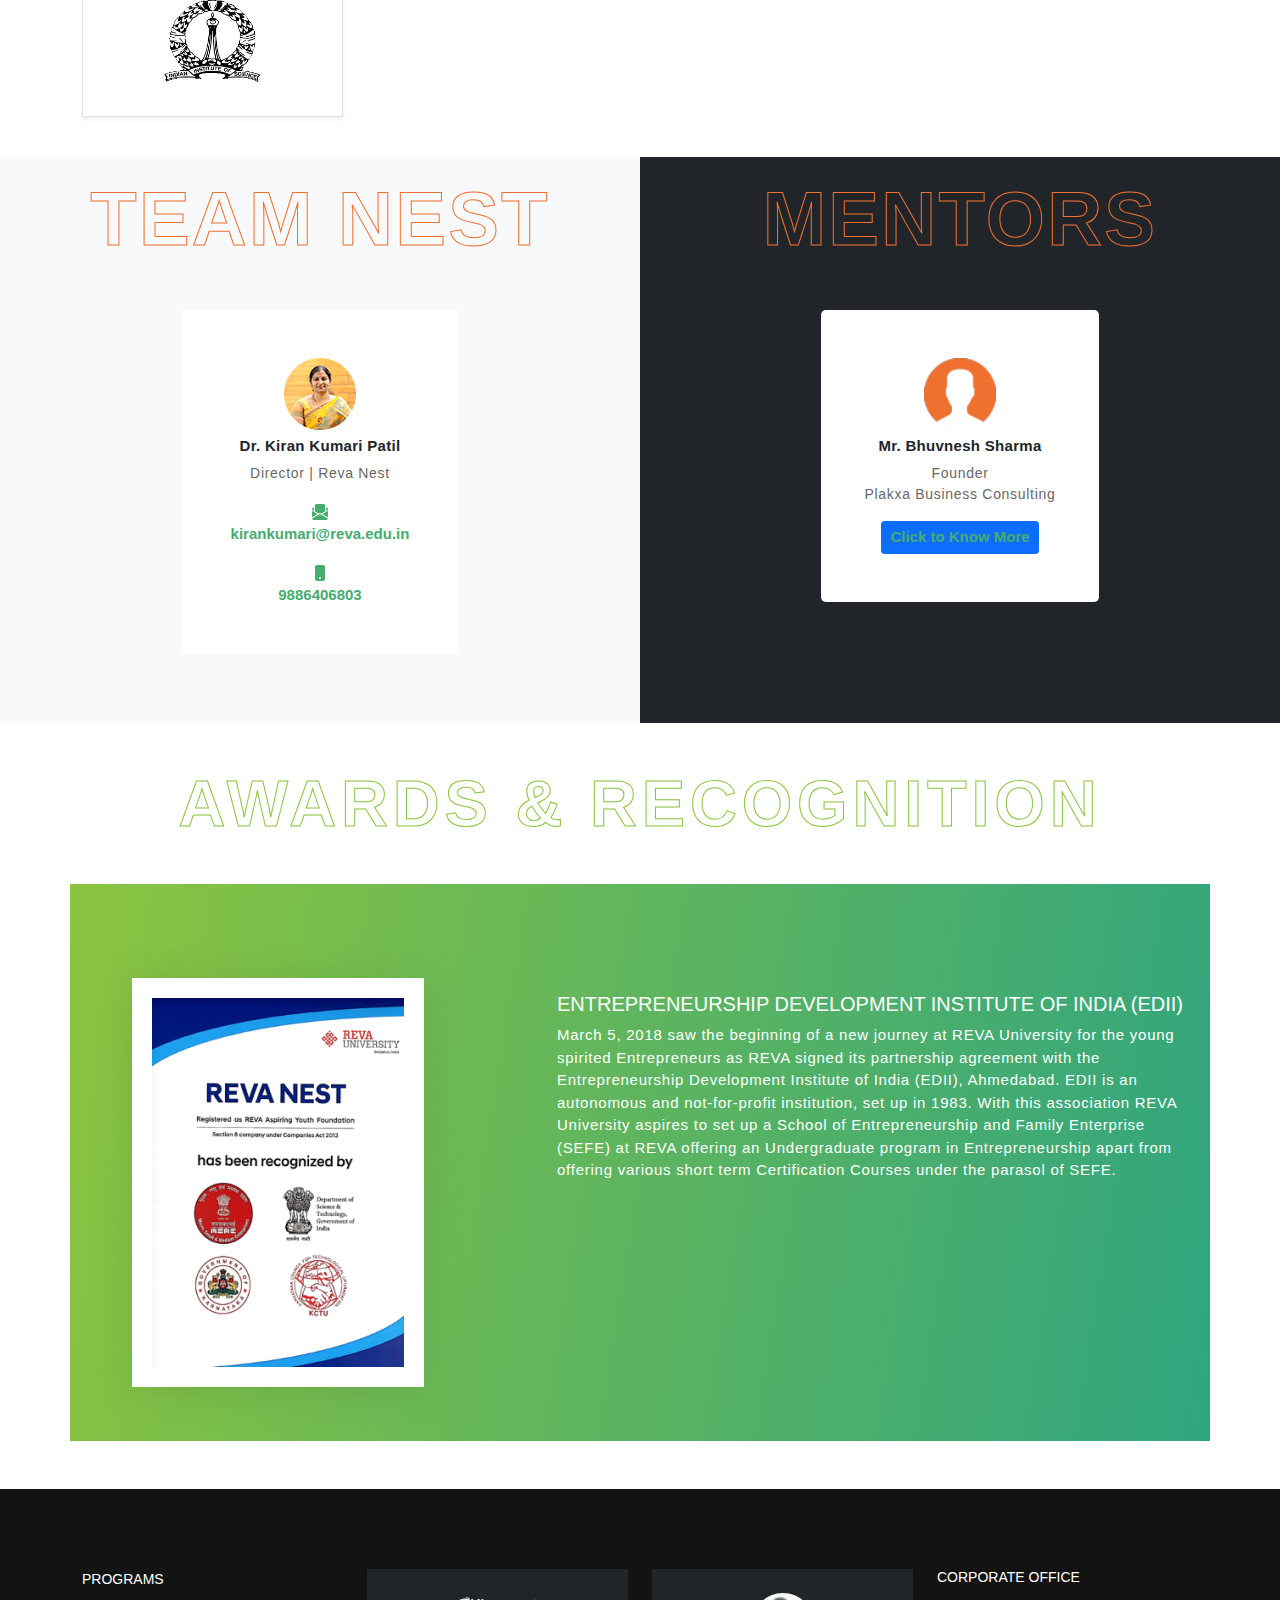
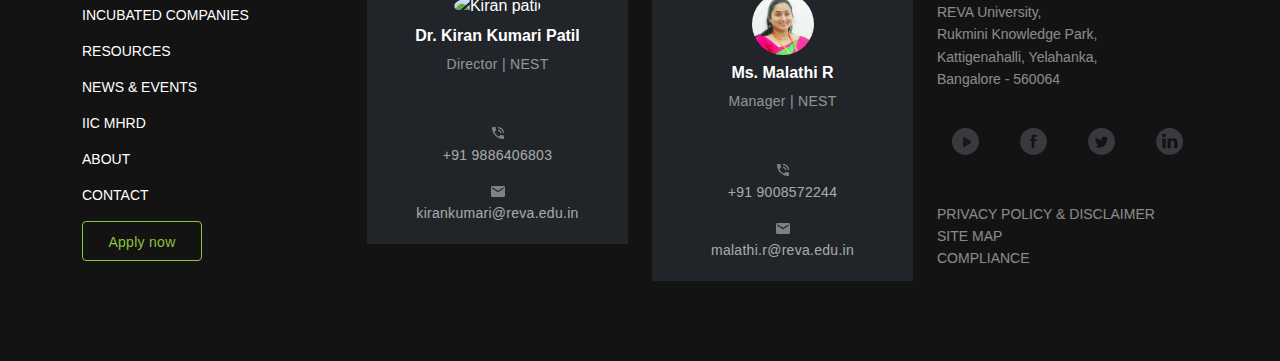
==== commit a91fa267: "Add files via upload" ====
--- a/about.html
+++ b/about.html
@@ -66,38 +66,36 @@
                     <div class="main-menu">
                         <nav class="navbar navbar-expand-lg navbar-dark align-items-start">
                             <div class="container-fluid p-0">
-                                <button class="navbar-toggler collapsed ms-5" type="button" data-bs-toggle="collapse"
-                                    data-bs-target="#navbarNav" aria-controls="navbarNav" aria-expanded="false"
-                                    aria-label="Toggle navigation">
-                                    <span class="navbar-toggler-icon"></span>
-                                </button>
-                                <div class="navbar-collapse" id="navbarNav">
-                                    <ul class="navbar-nav">
-                                        <li class="nav-item m-0">
-                                            <a class="nav-link" href="programs.html">Programs</a>
-                                        </li>
-                                        <li class="nav-item m-0">
-                                            <a class="nav-link" href="#Companies">Incubated Companies</a>
-                                        </li>
-                                        <li class="nav-item m-0">
-                                            <a class="nav-link" href="#Facilities">Facilities</a>
-                                        </li>
-                                        <li class="nav-item m-0">
-                                            <a class="nav-link" href="#Resources">Resources</a>
-                                        </li>
-                                        <li class="nav-item m-0">
-                                            <a class="nav-link" href="#Events">News and Events</a>
-                                        </li>
-                                        <li class="nav-item m-0">
-                                            <a class="nav-link" href="about.html">About</a>
-                                        </li>
-                                        <li class="nav-item m-0">
-                                            <a class="nav-link" href="#Contact">Contact</a>
-                                        </li>
-                                    </ul>
-                                </div>
-                            </div>
-                        </nav>
+                              <button class="navbar-toggler collapsed ms-5" type="button" data-bs-toggle="collapse" data-bs-target="#navbarNav" aria-controls="navbarNav" aria-expanded="false" aria-label="Toggle navigation">
+                                <span class="navbar-toggler-icon"></span>
+                              </button>
+                              <div class="navbar-collapse" id="navbarNav">
+                                <ul class="navbar-nav">
+                                  <li class="nav-item m-0">
+                                    <a class="nav-link" href="programs.html">Programs</a>
+                                  </li>
+                                  <li class="nav-item m-0">
+                                    <a class="nav-link" href="companies.html">Incubated Companies</a>
+                                  </li>
+                                  <li class="nav-item m-0">
+                                    <a class="nav-link" href="facilities.html">Facilities</a>
+                                  </li>
+                                  <li class="nav-item m-0">
+                                    <a class="nav-link" href="resources.html">Resources</a>
+                                  </li>
+                                  <li class="nav-item m-0">
+                                    <a class="nav-link" href="events.html">News and Events</a>
+                                  </li>
+                                  <li class="nav-item m-0">
+                                    <a class="nav-link" href="about.html">About</a>
+                                  </li>
+                                  <li class="nav-item m-0">
+                                    <a class="nav-link" href="contact-us.html">Contact</a>
+                                  </li>
+                                </ul>
+                              </div>
+                            </div>
+                          </nav>
                     </div>
                 </div>
                 <div class="col-md-1 d-lg-flex d-none align-items-start">
--- a/css/about.css
+++ b/css/about.css
@@ -17,14 +17,102 @@
 .mission {
     background-image: linear-gradient(99.31deg, #8BC43F 0.54%, #0095A1 151.44%, #AABD37 151.46%);;
 }
-.vission, .mission {
-    min-height: 200px;
-}
 .v-and-m .accelerator-box {
     border: 1px solid #f59331;
 }
 .v-and-m .accelerator-box p {
     font-size: 13px;
+}
+.vission div, .mission div {
+    -webkit-text-stroke: 1px #ffffff;
+    font-size: 76px;
+    font-weight: bold;
+    font-stretch: normal;
+    font-style: normal;
+    line-height: 1;
+    letter-spacing: 2.28px;
+    color: transparent;
+}
+.vission p, .mission p {
+    color: #ffffff;
+}
+.admin-box p:nth-child(1) {
+    background-color: #f0712f;
+    color: #fff;
+    font-size: 12px;
+    text-align: center;
+    border-radius: 45px;
+    padding: 5px 0;
+    font-weight: 600;
+    letter-spacing: 0.05em;
+    margin-bottom: 5px;
+    max-width: 125px;
+}
+.admin-box p:nth-child(2)  {
+    font-weight: 700;
+    font-size: 14px;
+}
+.admin-box p:nth-child(3) {
+    font-size: 13px;
+    font-weight: 500;
+}
+.collabration img {
+    max-width: 155px;
+}
+.slider-card h4 {
+    text-transform: capitalize;
+    font-size: 15px;
+    font-weight: 700;
+    letter-spacing: 0.02em;
+    margin-top: 7px;
+}
+
+.slider-card p {
+    font-size: 14px;
+}
+
+.slider-card a {
+    font-size: 15px;
+    font-weight: 600;
+    color: #46ac6f !important;
+}
+.team-slider.owl-carousel .img-crop {
+    width: 72px;
+    margin: 0 auto;
+}
+.team-slider.owl-carousel {
+    padding: 45px 30px;
+}
+.titleSet {
+    -webkit-text-stroke: 1px #f0712f;
+    font-size: 76px;
+    font-weight: bold;
+    font-stretch: normal;
+    font-style: normal;
+    line-height: 1;
+    letter-spacing: 2.28px;
+    color: transparent;
+}
+.awards h3 {
+    -webkit-text-stroke: 1px #8bc43e;
+    font-size: 65px;
+    font-weight: bold;
+    font-stretch: normal;
+    font-style: normal;
+    line-height: 1;
+    letter-spacing: 4.8px;
+    color: transparent;
+    position: initial;
+    text-align: center;
+}
+.awrds-text p, .awrds-text h5{
+    color: #fff;
+}
+.award-box {
+    background-image: linear-gradient(99.31deg, #8BC43F 0.54%, #0095A1 151.44%, #AABD37 151.46%);
+}
+.awrds-text {
+    padding-top: 60px;
 }
 @media  (min-width: 992px){
     .boy-img-translate {
@@ -34,4 +122,7 @@
     .v-and-m .accelerator-box {
         min-height: 94px;
     }
+    .vission, .mission {
+        min-height: 238px;
+    }
 }--- a/css/about.css
+++ b/css/about.css
@@ -17,14 +17,102 @@
 .mission {
     background-image: linear-gradient(99.31deg, #8BC43F 0.54%, #0095A1 151.44%, #AABD37 151.46%);;
 }
-.vission, .mission {
-    min-height: 200px;
-}
 .v-and-m .accelerator-box {
     border: 1px solid #f59331;
 }
 .v-and-m .accelerator-box p {
     font-size: 13px;
+}
+.vission div, .mission div {
+    -webkit-text-stroke: 1px #ffffff;
+    font-size: 76px;
+    font-weight: bold;
+    font-stretch: normal;
+    font-style: normal;
+    line-height: 1;
+    letter-spacing: 2.28px;
+    color: transparent;
+}
+.vission p, .mission p {
+    color: #ffffff;
+}
+.admin-box p:nth-child(1) {
+    background-color: #f0712f;
+    color: #fff;
+    font-size: 12px;
+    text-align: center;
+    border-radius: 45px;
+    padding: 5px 0;
+    font-weight: 600;
+    letter-spacing: 0.05em;
+    margin-bottom: 5px;
+    max-width: 125px;
+}
+.admin-box p:nth-child(2)  {
+    font-weight: 700;
+    font-size: 14px;
+}
+.admin-box p:nth-child(3) {
+    font-size: 13px;
+    font-weight: 500;
+}
+.collabration img {
+    max-width: 155px;
+}
+.slider-card h4 {
+    text-transform: capitalize;
+    font-size: 15px;
+    font-weight: 700;
+    letter-spacing: 0.02em;
+    margin-top: 7px;
+}
+
+.slider-card p {
+    font-size: 14px;
+}
+
+.slider-card a {
+    font-size: 15px;
+    font-weight: 600;
+    color: #46ac6f !important;
+}
+.team-slider.owl-carousel .img-crop {
+    width: 72px;
+    margin: 0 auto;
+}
+.team-slider.owl-carousel {
+    padding: 45px 30px;
+}
+.titleSet {
+    -webkit-text-stroke: 1px #f0712f;
+    font-size: 76px;
+    font-weight: bold;
+    font-stretch: normal;
+    font-style: normal;
+    line-height: 1;
+    letter-spacing: 2.28px;
+    color: transparent;
+}
+.awards h3 {
+    -webkit-text-stroke: 1px #8bc43e;
+    font-size: 65px;
+    font-weight: bold;
+    font-stretch: normal;
+    font-style: normal;
+    line-height: 1;
+    letter-spacing: 4.8px;
+    color: transparent;
+    position: initial;
+    text-align: center;
+}
+.awrds-text p, .awrds-text h5{
+    color: #fff;
+}
+.award-box {
+    background-image: linear-gradient(99.31deg, #8BC43F 0.54%, #0095A1 151.44%, #AABD37 151.46%);
+}
+.awrds-text {
+    padding-top: 60px;
 }
 @media  (min-width: 992px){
     .boy-img-translate {
@@ -34,4 +122,7 @@
     .v-and-m .accelerator-box {
         min-height: 94px;
     }
+    .vission, .mission {
+        min-height: 238px;
+    }
 }